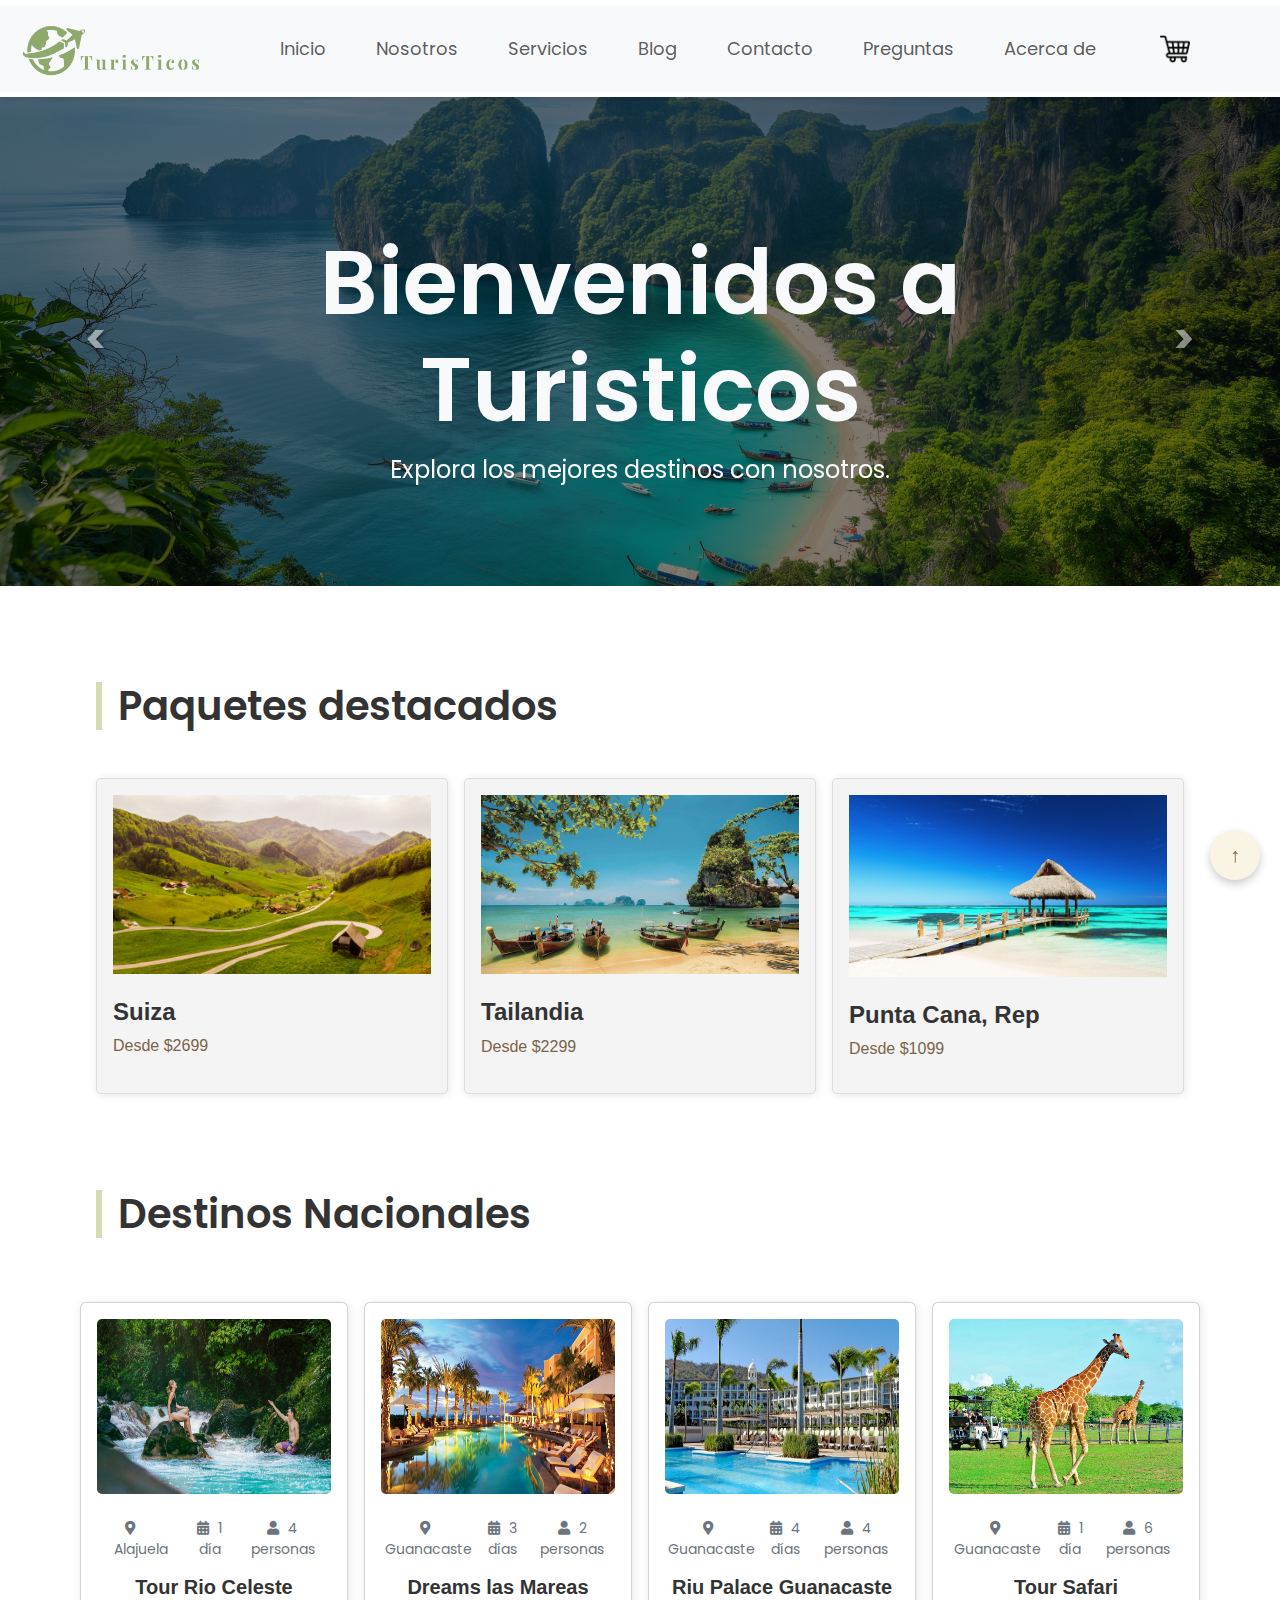
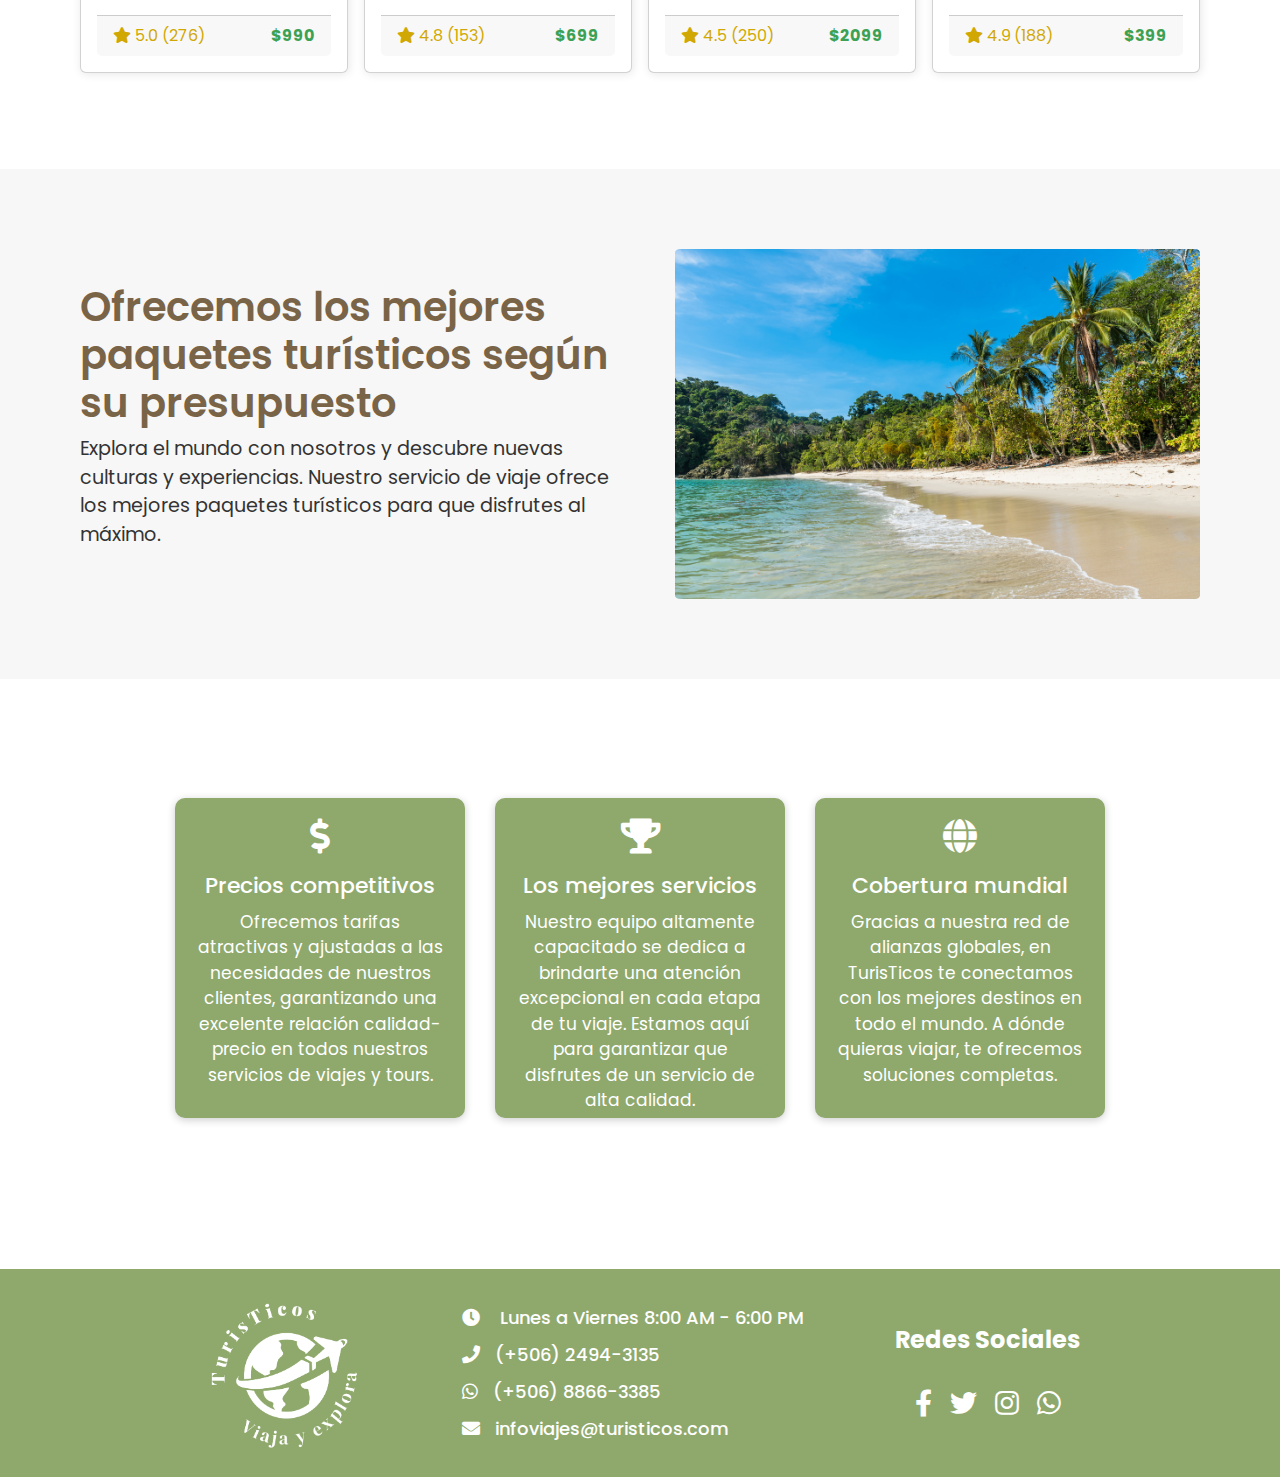
==== index.html @ 153b43dd "cambios" ====
<!DOCTYPE html>
<html lang="en">
<head>
    <meta charset="UTF-8">
    <meta name="viewport" content="width=device-width, initial-scale=1.0">
    <title>TurisTicos</title>
    <link rel="stylesheet" href="css/main.css">

    <link rel="stylesheet" href="https://cdnjs.cloudflare.com/ajax/libs/font-awesome/5.15.4/css/all.min.css">
    <script src="https://code.jquery.com/jquery-3.5.1.min.js"></script>
    <script src="indicadorCarrito.js"></script>

    <!--Bootstrap-->
    <link href="https://cdn.jsdelivr.net/npm/bootstrap@5.3.3/dist/css/bootstrap.min.css" rel="stylesheet" integrity="sha384-QWTKZyjpPEjISv5WaRU9OFeRpok6YctnYmDr5pNlyT2bRjXh0JMhjY6hW+ALEwIH" crossorigin="anonymous">
    <script src="https://cdn.jsdelivr.net/npm/bootstrap@5.3.3/dist/js/bootstrap.bundle.min.js" integrity="sha384-YvpcrYf0tY3lHB60NNkmXc5s9fDVZLESaAA55NDzOxhy9GkcIdslK1eN7N6jIeHz" crossorigin="anonymous"></script>

    <!-- Fonts -->
  <link href="https://fonts.googleapis.com" rel="preconnect">
  <link href="https://fonts.gstatic.com" rel="preconnect" crossorigin>
  <link href="https://fonts.googleapis.com/css2?family=Poppins:wght@300;400;600&display=swap" rel="stylesheet">

</head>

<body>

    <!-- Punto de ancla al inicio -->
    <a id="top"></a>
    <header>
        <nav class="navbar navbar-expand-lg bg-body-tertiary">
            <div class="container-fluid">
                <a class="navbar-brand" href="#">
                    <img src="img/logonav.png" alt="Logo" width="200" height="60" class="d-inline-block align-text-top">
                  </a>
              <button class="navbar-toggler" type="button" data-bs-toggle="collapse" data-bs-target="#navbarNav" aria-controls="navbarNav" aria-expanded="false" aria-label="Toggle navigation">
                <span class="navbar-toggler-icon"></span>
              </button>
              <div class="collapse navbar-collapse" id="navbarNav">
                <ul class="navbar-nav">
                  <li class="nav-item">
                    <a class="nav-link" aria-current="page" href="index.html">Inicio</a>
                  </li>
                  <li class="nav-item">
                    <a class="nav-link" href="nosotros.html">Nosotros</a>
                  </li>
                  <li class="nav-item">
                    <a class="nav-link" href="servicios.html">Servicios</a>
                  </li>
                  <li class="nav-item">
                    <a class="nav-link" href="blog.html">Blog</a>
                  </li>
                  <li class="nav-item">
                    <a class="nav-link" href="contacto.html">Contacto</a>
                  </li>
                  <li class="nav-item">
                    <a class="nav-link" href="preguntas.html">Preguntas</a>
                  </li>
                  <li class="nav-item">
                    <a class="nav-link" href="acercaDe.html">Acerca de</a>
                  </li>
                </ul>  
              </div>
            </div>
            <div class="cart-icon">
                <a href="carrito.html" id="view-cart">
                    <img src="img/carrito-de-compras.png" alt="Carrito" width="30" height="30">
                    <span class="cart-badge" id="cart-badge" style="display: none;">0</span>
                </a>
                <a class="nav-link" id="cart-indicator" href="carrito.html" style="display: none;"></a>
            </div>
          </nav>
    </header>
    <main>
        <div id="carouselExample" class="carousel slide" data-bs-ride="carousel" data-bs-interval="3000">
            <div class="carousel-inner">
              <!-- Slide 1 -->
              <div class="carousel-item active">
                <img src="img/ThailandCarousel.jpg" class="d-block w-100" alt="Banner 1">
                <div class="carousel-caption d-flex flex-column align-items-center justify-content-center">
                  <h1 class="text-light">Bienvenidos a Turisticos</h1>
                  <p class="text-light fs-4">Explora los mejores destinos con nosotros.</p>
                </div>
              </div>
              <!-- Slide 2 -->
              <div class="carousel-item">
                <img src="img/HotelVintage.jpg" class="d-block w-100" alt="Banner 2">
                <div class="carousel-caption d-flex flex-column align-items-center justify-content-center">
                  <h1 class="text-light">Hoteles todo incluido</h1>
                  <p class="text-light fs-4">Conoce Costa Rica</p>
                </div>
              </div>
              <!-- Slide 3 -->
              <div class="carousel-item">
                <img src="img/Crucero.jfif" class="d-block w-100" alt="Banner 3">
                <div class="carousel-caption d-flex flex-column align-items-center justify-content-center">
                  <h1 class="text-light">Crucero Serenade of the Seas</h1>
                  <p class="text-light fs-4">Temporada 2025-2026</p>
                </div>
              </div>
            </div>
            <!-- Controles del Carousel -->
            <button class="carousel-control-prev" type="button" data-bs-target="#carouselExample" data-bs-slide="prev">
              <span class="custom-arrow">&lt;</span>
              <span class="visually-hidden">Anterior</span>
            </button>
            <button class="carousel-control-next" type="button" data-bs-target="#carouselExample" data-bs-slide="next">
              <span class="custom-arrow">&gt;</span>
              <span class="visually-hidden">Siguiente</span>
            </button>
          </div>

        <section class="tarjetas">
            <h2 class="subtitulo">Paquetes destacados</h2>
            <div class="tarjetas-container">
                <!-- Repetir -->
                <div class="tarjeta">
                    <img src="./img/SuizaCarrousel.jpg" alt="Libro 2">
                    <h3>Suiza</h3>
                        <p>Desde $2699</p>
                </div>
                <div class="tarjeta">
                    <img src="./img/Tailandia.jpg" alt="Libro 3">
                    <h3>Tailandia</h3>
                    <p>Desde $2299</p>
                </div>
                <div class="tarjeta">
                    <img src="img/PuntaCana.jpeg" alt="Libro 4">
                    <h3>Punta Cana, Rep</h3>
                    <p>Desde $1099</p>
                </div>
                
            </div>
        </section>

        <div class="tarjetas">
            <h2 class="subtitulo">Destinos Nacionales</h2>
        </div>

        <div class="cards">
            <div class="cards-container">
                <div class="card">
                    <img src="img/RioCeleste.jpg" alt="Destination 1">
                    <div class="info">
                        <div class="info-item">
                            <i class="fas fa-map-marker-alt"></i> ‎ ‎ ‎ ‎ Alajuela
                        </div>
                        <div class="info-item">
                            <i class="fas fa-calendar-alt"></i> 1 día
                        </div>
                        <div class="info-item">
                            <i class="fas fa-user"></i> 4 personas
                        </div>
                    </div>
                    <h3>Tour Rio Celeste</h3>
                    <div class="card-footer">
                        <div class="rating">
                            <i class="fas fa-star"></i> 5.0 (276)
                        </div>
                        <div class="price">$990</div>
                    </div>
                </div>
        
                <div class="card">
                    <img src="img/HotelDreams.jpg" alt="Destination 2">
                    <div class="info">
                        <div class="info-item">
                            <i class="fas fa-map-marker-alt"></i> Guanacaste
                        </div>
                        <div class="info-item">
                            <i class="fas fa-calendar-alt"></i> 3 días
                        </div>
                        <div class="info-item">
                            <i class="fas fa-user"></i> 2 personas
                        </div>
                    </div>
                    <h3>Dreams las Mareas</h3>
                    <div class="card-footer">
                        <div class="rating">
                            <i class="fas fa-star"></i> 4.8 (153)
                        </div>
                        <div class="price">$699</div>
                    </div>
                </div>
        
                <div class="card">
                    <img src="img/HotelRiu.jpg" alt="Destination 3">
                    <div class="info">
                        <div class="info-item">
                            <i class="fas fa-map-marker-alt"></i> Guanacaste
                        </div>
                        <div class="info-item">
                            <i class="fas fa-calendar-alt"></i> 4 días
                        </div>
                        <div class="info-item">
                            <i class="fas fa-user"></i> 4 personas
                        </div>
                    </div>
                    <h3>Riu Palace Guanacaste</h3>
                    <div class="card-footer">
                        <div class="rating">
                            <i class="fas fa-star"></i> 4.5 (250)
                        </div>
                        <div class="price">$2099</div>
                    </div>
                </div>
                <div class="card">
                    <img src="img/Ponderosa.png" alt="Destination 4">
                    <div class="info">
                        <div class="info-item">
                            <i class="fas fa-map-marker-alt"></i> Guanacaste
                        </div>
                        <div class="info-item">
                            <i class="fas fa-calendar-alt"></i> 1 día
                        </div>
                        <div class="info-item">
                            <i class="fas fa-user"></i> 6 personas 
                        </div>
                    </div>
                    <h3>Tour Safari</h3>
                    <div class="card-footer">
                        <div class="rating">
                            <i class="fas fa-star"></i> 4.9 (188)
                        </div>
                        <div class="price">$399</div>
                    </div>
                </div>
            </div>
        </div>
         <!-- Botón flotante para ir al inicio -->
    <a href="#top" id="backToTop" title="Ir al inicio">
        <i class="arrow-up">↑</i> <!-- Icono de flecha hacia arriba -->
    </a>
    <section class="informacion">
        <div class="texto">
            <h1>Ofrecemos los mejores paquetes turísticos según su presupuesto</h1>
            <p>Explora el mundo con nosotros y descubre nuevas culturas y experiencias. Nuestro servicio de viaje ofrece los mejores paquetes turísticos para que disfrutes al máximo.</p>
        </div>
        <div class="imagen">
            <img src="img/playa-de-manuel-antonio-en-costa-rica.jpg" alt="Imagen de viaje">
        </div>
    </section>
<!-- Sección de Servicios -->
<section class="services">
    <div class="service-card">
        <i class="fas fa-dollar-sign"></i>
        <h3>Precios competitivos</h3>
        <p>Ofrecemos tarifas atractivas y ajustadas a las necesidades de nuestros clientes, 
            garantizando una excelente relación calidad-precio en todos nuestros servicios de viajes y tours.</p>
    </div>
    <div class="service-card">
        <i class="fas fa-trophy"></i>
        <h3>Los mejores servicios</h3>
        <p>Nuestro equipo altamente capacitado se dedica a brindarte una atención excepcional en cada etapa 
            de tu viaje. Estamos aquí para garantizar que disfrutes de un servicio de alta calidad.</p>
    </div>
    <div class="service-card">
        <i class="fas fa-globe"></i>
        <h3>Cobertura mundial</h3>
        <p>Gracias a nuestra red de alianzas globales, en TurisTicos te conectamos con los mejores destinos en todo el mundo. 
            A dónde quieras viajar, te ofrecemos soluciones completas.
        </p>
    </div>
</section>
    </main>

   <!-- Footer -->
   <footer>
    <img src="img/logoFooter.png" alt="Logo" class="footer-logo">
    
    <div class="contact-info">
        <p><i class="fas fa-clock"></i> Lunes a Viernes 8:00 AM - 6:00 PM</p>
        <p><i class="fas fa-phone"></i>(+506) 2494-3135</p>
        <p><i class="fab fa-whatsapp"></i>(+506) 8866-3385</p>
        <p><i class="fas fa-envelope"></i>infoviajes@turisticos.com</p>
    </div>
    
    <div class="social-icons">
        <p>Redes Sociales</p> 
        <br>
        <div>
            <a href="https://www.facebook.com" target="_blank"><i class="fab fa-facebook-f"></i></a>
            <a href="https://www.twitter.com" target="_blank"><i class="fab fa-twitter"></i></a>
            <a href="https://www.instagram.com" target="_blank"><i class="fab fa-instagram"></i></a>
            <a href="https://www.WhatsApp.com" target="_blank"><i class="fab fa-whatsapp"></i></a>
        </div>
    </div>
</footer>
</body>
</html>
---- css/main.css ----
* {
  margin: 0;
  padding: 0;
  box-sizing: border-box;
  font-family: "Poppins";
}
:root {
    --blanco: #ffffff;
    --verdeOscuro: #8fa96d; 
    --verdeClaro: #D4DDB1;
    --cafe: #7A6448; 
    --beige: #F9F4E3;
    --cafeClaro: #CDB28A;
    --negro: #000000;
    --gris:#333;
}

body, html {
  margin-top: 90px;
  padding: 0;
  font-family: "Poppins";
  padding-top: 1px;

}

header {
  background-color: var(--blanco);
  position: fixed;
  top: 0;
  left: 0;
  width: 100%;
  z-index: 1000; 
  box-shadow: 0 2px 5px rgba(0, 0, 0, 0.1); 
  padding: 5px 0;
  height: auto;
}

.container {
  display: flex;
  align-items: center;
  justify-content: space-between;
  max-width: 1200px;
  margin: 0 auto;
  padding: 0 20px;
}

nav ul {
  list-style-type: none;
  display: flex;
  gap: 40px;
  justify-content: center;
  flex-grow: 1;
  margin: 0;
  padding: 0;
}

nav ul li {
  position: relative; 
}

nav ul li a {
  text-decoration: none;
  color: #333 ;
  font-size: 18px !important;
  padding: 5px 5px !important;
}

nav ul li a:hover {
  color: var(--verdeOscuro);
}

nav ul li a::after {
  content: '';
  position: absolute;
  width: 100%;
  height: 2px; 
  background-color: var(--cafeClaro); 
  left: 0;
  bottom: -7px; 
  transform: scaleX(0);
  transition: transform 0.5s ease; 
}

nav ul li a:hover::after {
  transform: scaleX(1); 
}

nav {
  flex-grow: 2;
}

@media (max-width: 993px) {
  .container {
    flex-direction: column;
  }
  nav ul {
    flex-direction: column; 
    align-items: center; 
    gap: 15px; 
  }
  .cart-icon {
    position: absolute; /* Posición absoluta para mover el carrito */ 
    top: 27px; /* Alineado con la parte superior del navbar */
    right: 11px; /* Ajusta la distancia a la izquierda del botón de menú */
  }

  .navbar-toggler {
    position: relative; /* Mantén el botón de menú en su lugar */
    z-index: 1; /* Asegura que el botón esté encima del carrito */
  }

  .container-fluid {
    position: relative; /* Asegura que el carrito se posicione correctamente dentro del contenedor */
  }
}

.navbar-nav {
  display: flexbox;
  align-items: center;
  flex-grow: 1;
}

.cart-icon {
  margin-left: auto; 
  margin-right: 90px; 
  display: flex;
  align-items: center; 
}

.cart-icon img {
  display: inline-block;
  vertical-align: middle;
}



/* Carrusel */


/* Ajustar el tamaño de las imágenes en el carousel */
.carousel-item img {
  width: 100%;  /* Para que se ajuste al 100% del ancho del contenedor */
  height: 494px; /* Cambia esta medida para ajustar la altura */
  object-fit: cover; /* Asegura que las imágenes se ajusten bien al espacio sin deformarse */
  filter: brightness(50%); /* Oscurece la imagen */
}

.carousel-caption {
    top: 15%; /* Mueve el título y subtítulo hacia arriba */
}

.carousel-caption h1 {
  font-size: 7vw; /* El tamaño del texto cambia según el ancho de la ventana */
  font-family: "Poppins";
  font-weight: 600;
}

.carousel-caption p {
  font-size: 2vw; /* Ajusta el tamaño del subtítulo */
  font-family: "Poppins";
}

.custom-arrow {
  font-size: 2.5rem;
  color: white;
  font-weight: bold;
  text-shadow: 2px 2px 5px rgba(0, 0, 0, 0.7); /* Sombra para mejor visibilidad */
}

.carousel-control-prev, .carousel-control-next {
  width: 5%; /* Reduce el ancho del área de clic para ajustarse a las flechas */
}

.carousel-control-prev:hover .custom-arrow,
.carousel-control-next:hover .custom-arrow {
  color: #00ff88; /* Cambia el color al pasar el mouse */
}

/*Tarjetas */

.tarjetas {
  margin-bottom: 2em;
  margin-left: 6rem;
  margin-right: 6rem;
  margin-top: 6rem;
}

.tarjetas h2 {
  font-family: "Poppins";
  font-size: 2.5rem;
  font-weight: 600;
  color: var(--gris);
}

.subtitulo {
  position: relative;
  padding-left: 22px;
  font-size: 2rem;
}

.subtitulo::before {
  content: ''; 
  position: absolute;
  left: 0;
  top: 0;
  height: 100%;
  width: 6px;
  background-color: var(--verdeClaro); 
}

.tarjetas-container {
  margin-top: 3rem;
  display: flex;
  flex-wrap: wrap;
  justify-content: center;
  gap: 1rem;
} 

.tarjeta {
  flex: 1 1 calc(20% - 1rem); /* Esto permite que las tarjetas sean más flexibles */
  background-color: #f4f4f4;
  border: 1px solid #ddd;
  padding: 1rem;
  border-radius: 5px;
  text-align: center;
  box-shadow: 1px 1px 10px rgba(0, 0, 0, 0.1);
  text-align: start;
  transition: transform 0.3s;
}

.tarjeta:hover {
  transform: translateY(-10px);
}

.tarjeta img {
  max-width: 100%;
  height: auto;
  margin-bottom: 1.5rem;
}

.tarjeta h3 {
  font-family: Arial, Helvetica, sans-serif;
  font-size: 1.5rem;
  font-weight: 600;
  color: var(--gris);
}

.tarjeta h3:hover {
  color: var(--verdeOscuro);
}

.tarjeta p {
  font-family: Arial, Helvetica, sans-serif;
  font-size: 1rem;
  font-weight: 200;
  color: var(--cafe);
}

/* Estilos Responsivos */
@media (max-width: 1200px) {
  .tarjetas {
    margin-left: 4rem;
    margin-right: 4rem;
  }

  .tarjetas-container {
    gap: 1.5rem;
  }

  .tarjeta {
    flex: 1 1 calc(25% - 1.5rem); /* 4 tarjetas por fila */
  }
}

@media (max-width: 992px) {
  .tarjetas {
    margin-left: 2rem;
    margin-right: 2rem;
  }

  .tarjetas-container {
    gap: 1rem;
  }

  .tarjeta {
    flex: 1 1 calc(33.33% - 1rem); /* 3 tarjetas por fila */
  }

  .tarjetas h2 {
    font-size: 2rem;
  }

  .subtitulo {
    font-size: 1.5rem;
  }
}

@media (max-width: 768px) {
  .tarjetas {
    margin-left: 1rem;
    margin-right: 1rem;
  }

  .tarjetas-container {
    gap: 0.5rem;
  }

  .tarjeta {
    flex: 1 1 calc(50% - 0.5rem); /* 2 tarjetas por fila */
  }

  .tarjetas h2 {
    font-size: 1.8rem;
  }

  .subtitulo {
    font-size: 1.3rem;
  }

  .tarjeta h3 {
    font-size: 1.3rem;
  }

  .tarjeta p {
    font-size: 0.9rem;
  }
}

@media (max-width: 576px) {
  .tarjetas {
    margin-left: 1rem;
    margin-right: 1rem;
  }

  .tarjetas-container {
    gap: 0.5rem;
  }

  .tarjeta {
    flex: 1 1 100%; /* 1 tarjeta por fila */
  }

  .tarjetas h2 {
    font-size: 1.5rem;
  }

  .subtitulo {
    font-size: 1.2rem;
  }

  .tarjeta h3 {
    font-size: 1.1rem;
  }

  .tarjeta p {
    font-size: 0.9rem;
  }
}

/*Cards para destinos nacionales*/
.cards {
  margin-bottom: 2em;
  margin-left: 3rem;
  margin-right: 3rem;
  margin-top: 4rem;
}

.cards h2 {
  font-family: "Poppins";
  font-size: 2.5rem;
  font-weight: 600;
  color: var(--gris);
  text-align: center;
}

.cards-container {
  margin-top: 3rem;
  display: flex;
  flex-wrap: wrap;
  justify-content: center;
  gap: 1rem;
}

.card {
  background-color: var(--blanco);
  border: 1px solid #ddd;
  padding: 1rem;
  border-radius: 10px;
  text-align: center;
  box-shadow: 1px 1px 10px rgba(0, 0, 0, 0.1);
  margin-bottom: 1rem;
  transition: transform 0.3s;
  width: calc(50% - 1rem); /* 50% width to ensure two cards per row */
  max-width: 500px; /* Prevent cards from becoming too wide */
  min-width: 280px; /* Prevent cards from becoming too narrow */
  box-sizing: border-box; /* To include padding and borders in the width */
  display: flex;
  flex-direction: column;
  justify-content: space-between; /* To evenly distribute content */
  height: 100%; /* Allow cards to stretch vertically */
  flex-grow: 1; /* Allow cards to grow with container */
}

/* Responsivo: Cuatro tarjetas por fila en pantallas grandes */
@media (min-width: 1200px) {
  .cards-container {
    gap: 1rem;
  }

  .card {
    width: calc(25% - 1rem); /* 4 tarjetas por fila */
  }

  .cards {
    margin-left: 5rem;
    margin-right: 5rem;
  }
}

/* Responsivo: Dos tarjetas por fila en pantallas medianas */
@media (max-width: 1199px) and (min-width: 768px) {
  .cards-container {
    gap: 1rem;
  }

  .card {
    width: calc(50% - 1rem); /* 2 tarjetas por fila */
  }

  .cards {
    margin-left: 4rem;
    margin-right: 4rem;
  }
}

/* Responsivo: Una tarjeta por fila en pantallas pequeñas */
@media (max-width: 768px) {
  .cards-container {
    gap: 1rem;
  }

  .card {
    width: calc(100% - 1rem); /* 1 tarjeta por fila */
  }

  .cards {
    margin-left: 2rem;
    margin-right: 2rem;
  }
}

/* Estilos para el hover */
.card:hover {
  transform: translateY(-10px);
}

.card img {
  max-width: 100%;
  height: 175px;
  margin-bottom: 1.5rem;
  border-radius: 5px;
}

.info {
  display: flex;
  justify-content: space-between;
  font-size: 14px;
  color: #6c757d;
  margin-bottom: 15px;
}

.info-item i {
  margin-right: 5px;
}

.card h3 {
  font-family: 'Arial', sans-serif;
  font-size: 1.25rem;
  font-weight: 600;
  color: var(--gris);
  margin-bottom: 1rem;
}

.card h3:hover {
  color: var(--verdeOscuro);
}

.card-footer {
  display: flex;
  justify-content: space-between;
  align-items: center;
  font-size: 16px;
}

.rating {
  color: #d1a803;
}

.price {
  color: #3da154;
  font-weight: bold;
}


/* Estilos del botón de ir al inicio */
#backToTop {
  position: fixed;
  bottom: 20px;
  right: 20px;
  background-color: var(--beige);
  color: var(--cafe);
  width: 50px; 
  height: 50px; 
  border-radius: 50%; 
  text-align: center;
  font-size: 20px; 
  z-index: 100; 
  box-shadow: 0px 4px 8px rgba(0, 0, 0, 0.2);
  transition: background-color 0.3s ease, box-shadow 0.3s ease, transform 0.3s ease;
  border: none; 
  outline: none;
}

#backToTop i {
  display: inline-block;
  line-height: 50px; 
  font-size: 20px; 
}

#backToTop:hover {
  background-color: var(--verdeClaro); 
  box-shadow: 0px 6px 12px rgba(0, 0, 0, 0.3);
  transform: translateY(-3px); 
}

#top {
  position: absolute;
  top: 0;
}

/*Sección de Información*/
.informacion {
  display: flex;
  justify-content: space-between;
  align-items: center;
  padding: 5rem;
  background-color: #f7f7f7;
  margin-top: 5rem;
  flex-wrap: wrap; /* Permite que los elementos se acomoden en varias líneas si es necesario */
}

.texto {
  max-width: 50%;
}

.texto h1 {
  font-size: 2.5rem;
  font-weight: 600;
  color: var(--cafe);
}

.texto p {
  font-size: 1.2rem;
  color: #333;
}

.imagen img {
  max-width: 100%;
  height: 350px;
  border-radius: 1%;
}

/* Responsivo: cuando la pantalla es pequeña */
@media (max-width: 1224px) {
  .informacion {
    padding: 3rem; /* Reducir el padding en pantallas medianas */
    justify-content: center; /* Centrar los elementos horizontalmente */
    text-align: center; /* Centrar el texto */
    flex-direction: column; /* Cambiar la dirección de los elementos a columna */
  }

  .texto {
    max-width: 60%; /* Aumentar el espacio para el texto */
  }

  .texto h1 {
    font-size: 2rem; /* Reducir el tamaño de la fuente en pantallas medianas */
  }

  .texto p {
    font-size: 1.1rem; /* Reducir ligeramente el tamaño del texto */
  }

  .imagen img {
    height: 300px; /* Ajustar el tamaño de la imagen */
  }
}

@media (max-width: 768px) {
  .informacion {
    padding: 2rem; /* Reducir el padding aún más en pantallas pequeñas */
    justify-content: center; /* Centrar los elementos horizontalmente */
    text-align: center; /* Centrar el texto */
    flex-direction: column; /* Cambiar la dirección de los elementos a columna */
  }

  .texto {
    max-width: 100%; /* Hacer que el texto ocupe todo el ancho */
    margin-bottom: 2rem; /* Añadir un margen en la parte inferior */
  }

  .texto h1 {
    font-size: 1.8rem; /* Ajustar el tamaño de la fuente */
  }

  .texto p {
    font-size: 1rem; /* Reducir el tamaño del párrafo */
  }

  .imagen img {
    height: 250px; /* Reducir el tamaño de la imagen */
    margin-top: 2rem; /* Asegurar espacio entre el texto y la imagen */
  }
}


/* Sección de Servicios, tarjetas verdes*/

.services {
  display: flex;
  justify-content: center; 
  align-items: center;
  flex-wrap: wrap;
  padding: 40px 20px;
  margin-top: 4rem;
}
.service-card {
  background-color: var(--verdeOscuro); 
  color: var(--blanco);
  border-radius: 10px; 
  margin: 15px;
  padding: 20px;
  text-align: center; 
  width: 290px;
  box-shadow: 0 2px 8px rgba(0, 0, 0, 0.2);
  transition: transform 0.3s; 
  height: 320px;
}
.service-card:hover {
  transform: translateY(-5px); 
}
.service-card i {
  font-size: 35px; 
  margin-bottom: 10px; 
}
.service-card h3 {
  margin: 10px 0; 
  font-size: 22px; 
}
.service-card p {
  font-size: 17px;
  margin: 0; 
}


 /* Estilos del footer */
footer {
  background-color: var(--verdeOscuro);
  color: white;
  padding: 20px;
  display: flex;
  align-items: center;
  justify-content: space-between;
  flex-wrap: wrap;
  padding-left: 200px;
  padding-right: 200px;
  margin-top: 6rem;
}

.footer-logo {
  width: 170px;
  margin-right: 10px;
}

.contact-info {
  display: flex;
  flex-direction: column;
  margin-right: 10px;
}

.contact-info p {
  margin: 5px 0;
  font-size: 18px;
  font-weight: 500;
  font-family: "Poppins", Arial, sans-serif;
}

.contact-info i {
  margin-right: 15px;
  /* Espaciado a la derecha de los iconos */
}

.social-icons {
  display: flex;
  flex-direction: column;
  align-items: center;
  gap: 1px;
}

.social-icons p {
  margin: 0;
  font-size: 24px;
  font-weight: 700;
}

.social-icons a {
  color: white;
  font-size: 27px;
  text-decoration: none;
  margin: 0 7px;
}

.social-icons a:hover {
  color: #48924b;
  /* Cambia el color al pasar el mouse */
}

/* Media query para pantallas pequeñas */
@media (max-width: 768px) {
  footer {
    flex-direction: column;
    align-items: center;
    padding-left: 20px;
    padding-right: 20px;
  }

  .footer-logo {
    margin-bottom: 20px;
  }

  .contact-info {
    align-items: center;
    margin-right: 0;
    text-align: center;
  }

  .contact-info p {
    font-size: 16px;
  }

  .social-icons {
    margin-top: 20px;
  }
}

.cart-icon {
  position: relative;
  display: inline-block;
}

.cart-badge {
  position: absolute;
  top: -5px;
  right: -10px;
  background-color: #e75050;
  color: white;
  border-radius: 100%;
  padding: 5px 8px;
  font-size: 12px;
  font-weight: bold;
  line-height: 1;
  box-shadow: 0 0 5px rgba(0, 0, 0, 0.3);
  display: none; /* Inicialmente oculto */
  align-items: center;
  justify-content: center;
}
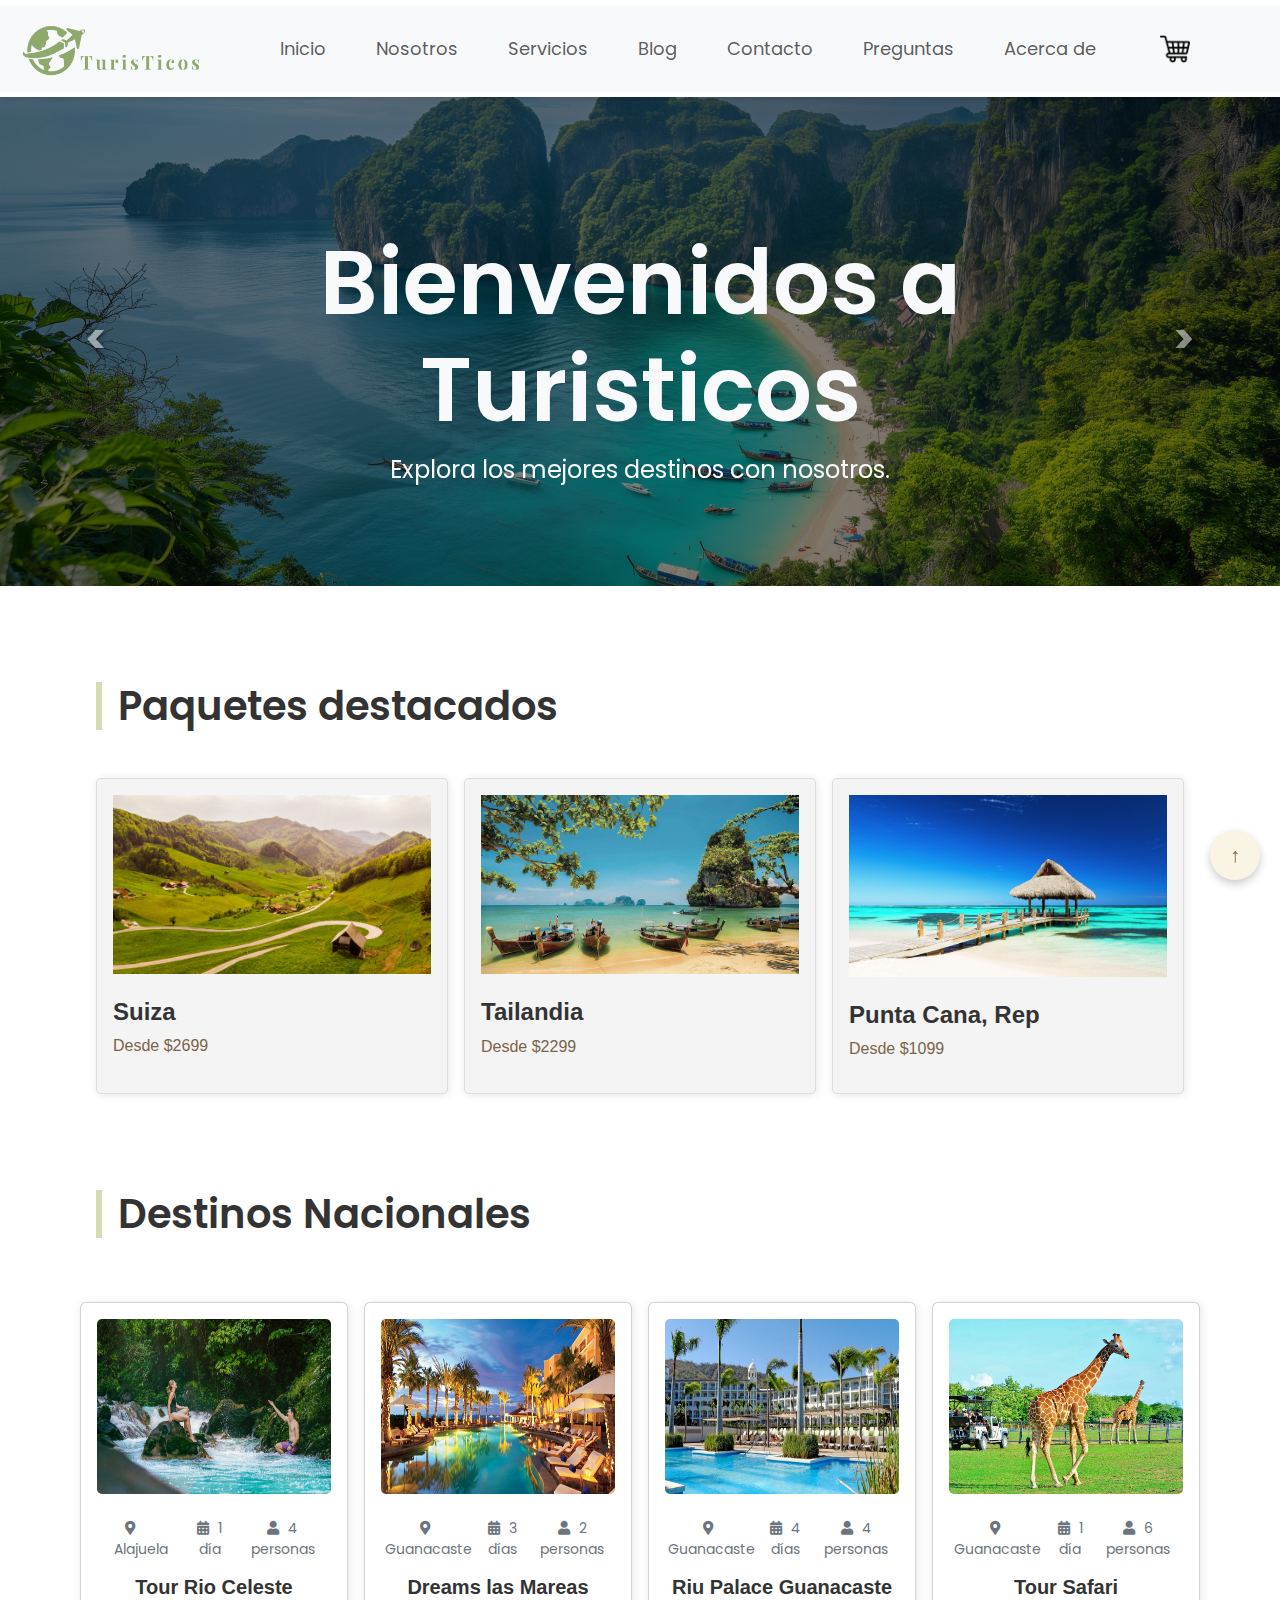
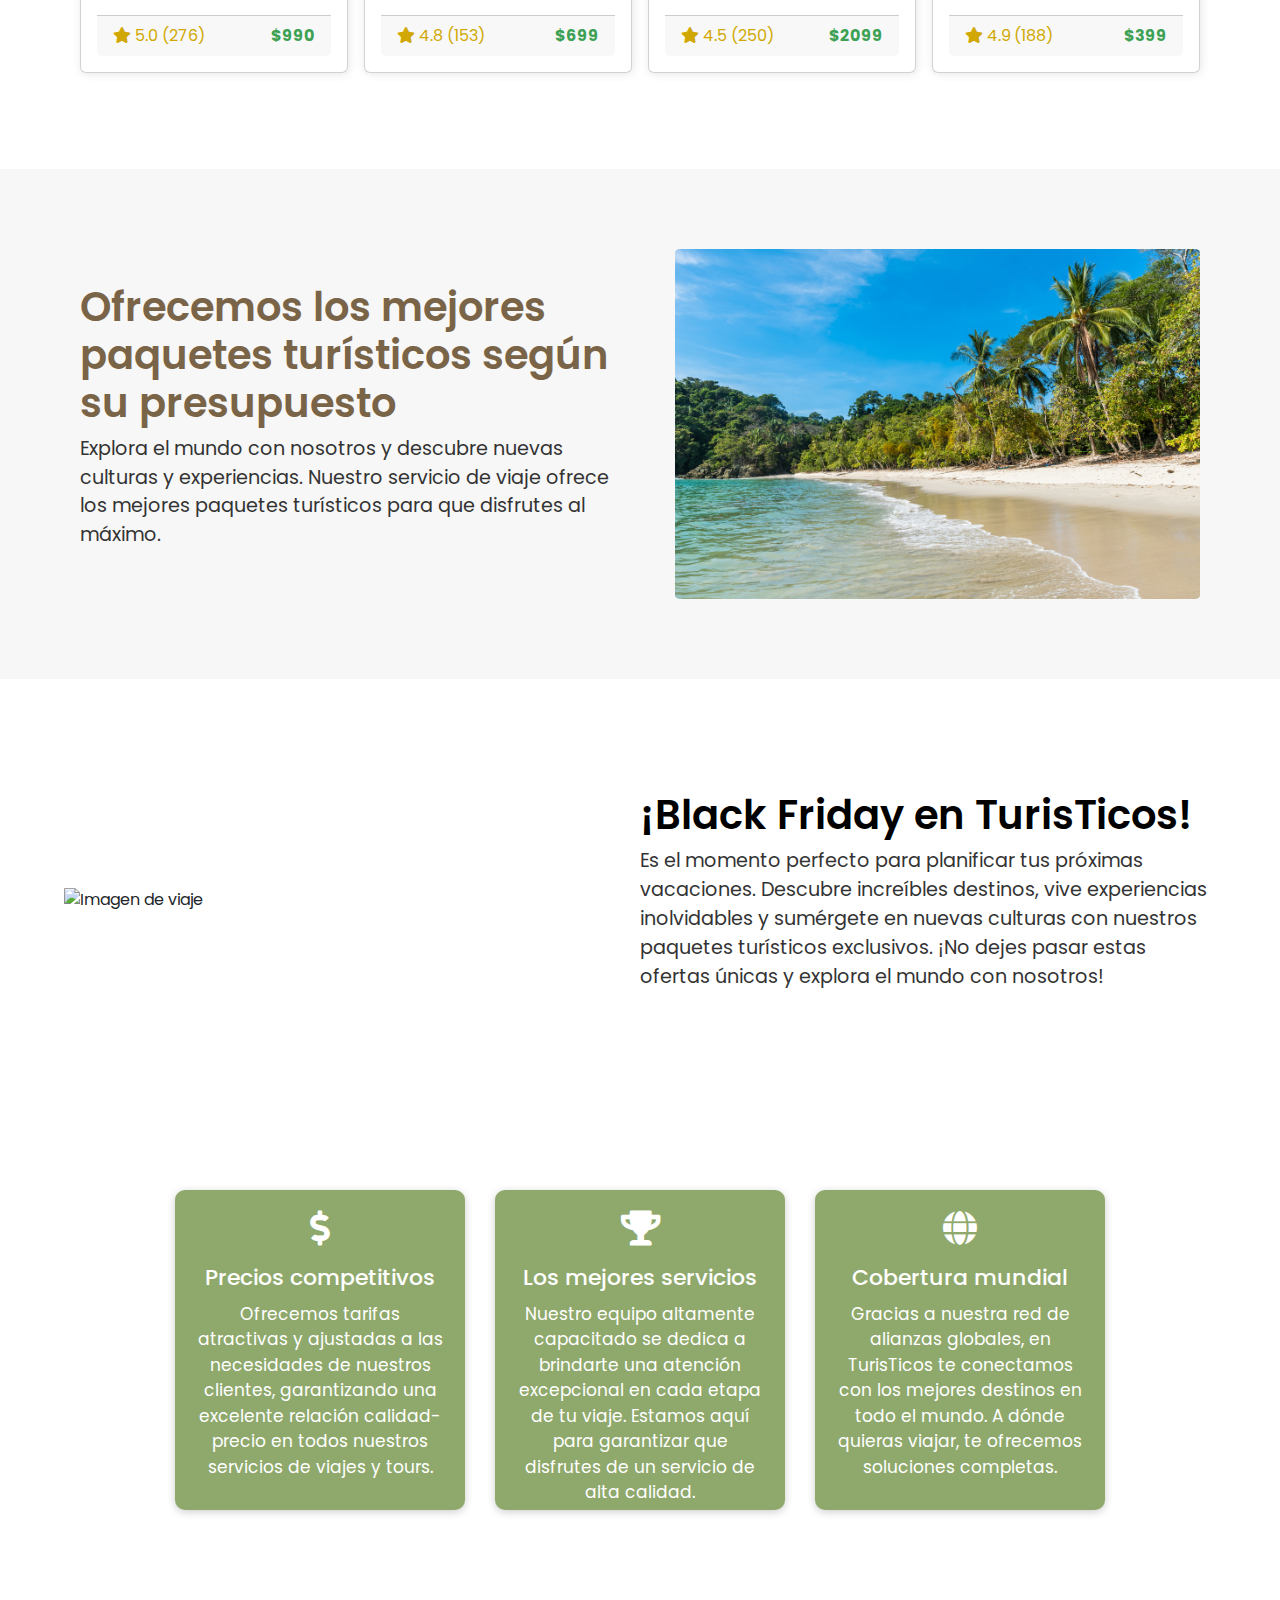
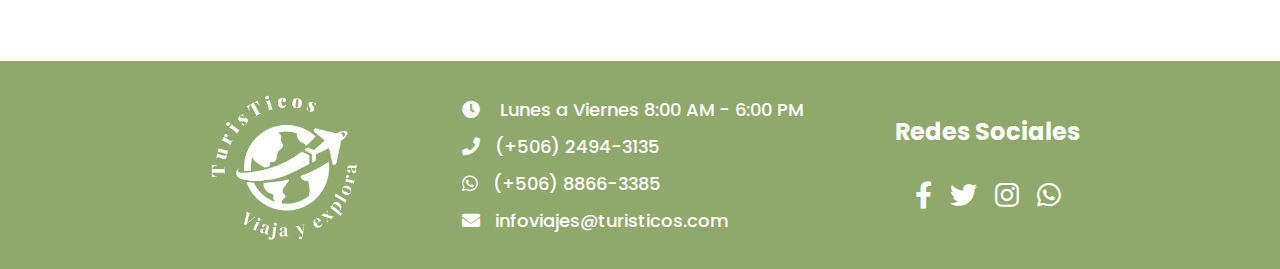
==== commit 210ff654: "cambios" ====
--- a/index.html
+++ b/index.html
@@ -61,11 +61,15 @@
               </div>
             </div>
             <div class="cart-icon">
-                <a href="carrito.html" id="view-cart">
+                <a href="carrito.html" id="view-cart" class="position-relative">
+                    <!-- Icono del carrito -->
                     <img src="img/carrito-de-compras.png" alt="Carrito" width="30" height="30">
-                    <span class="cart-badge" id="cart-badge" style="display: none;">0</span>
+                    
+                    <!-- Badge de la cantidad de productos en el carrito -->
+                    <span class="position-absolute top-0 start-100 translate-middle badge rounded-pill bg-danger" id="cart-indicator" style="display: none;">
+                        0
+                    </span>
                 </a>
-                <a class="nav-link" id="cart-indicator" href="carrito.html" style="display: none;"></a>
             </div>
           </nav>
     </header>
@@ -238,6 +242,16 @@
             <img src="img/playa-de-manuel-antonio-en-costa-rica.jpg" alt="Imagen de viaje">
         </div>
     </section>
+    <section class="informacion2">
+        <div class="imagen">
+            <img src="img/bannerDescuento.png" alt="Imagen de viaje">
+        </div>
+        <div class="texto2">
+            <h1>¡Black Friday en TurisTicos!</h1>
+            <p>Es el momento perfecto para planificar tus próximas vacaciones. Descubre increíbles destinos, vive experiencias inolvidables y sumérgete en nuevas culturas con nuestros paquetes turísticos exclusivos. ¡No dejes pasar estas ofertas únicas y explora el mundo con nosotros!</p>
+        </div>
+        
+    </section>
 <!-- Sección de Servicios -->
 <section class="services">
     <div class="service-card">
--- a/css/main.css
+++ b/css/main.css
@@ -568,6 +568,11 @@
   max-width: 100%;
   height: 350px;
   border-radius: 1%;
+  transition: transform 0.3s;
+}
+
+.imagen img:hover {
+  transform: translateY(-10px);
 }
 
 /* Responsivo: cuando la pantalla es pequeña */
@@ -593,6 +598,7 @@
 
   .imagen img {
     height: 300px; /* Ajustar el tamaño de la imagen */
+    margin-bottom: 4rem;
   }
 }
 
@@ -618,6 +624,93 @@
   }
 
   .imagen img {
+    height: 250px; /* Reducir el tamaño de la imagen */
+    margin-top: 2rem; /* Asegurar espacio entre el texto y la imagen */
+    margin-bottom: 4rem;
+  }
+}
+/*Sección de Información 2*/
+.informacion2 {
+  display: flex;
+  justify-content: space-between;
+  align-items: center;
+  padding: 4rem;
+  background-color: #ffffff;
+  margin-top: 3rem;
+  flex-wrap: wrap; /* Permite que los elementos se acomoden en varias líneas si es necesario */
+}
+
+.texto2 {
+  max-width: 50%;
+}
+
+.texto2 h1 {
+  font-size: 2.5rem;
+  font-weight: 600;
+  color: #000000;
+}
+
+.texto2 p {
+  font-size: 1.2rem;
+  color: #333;
+}
+
+.imagen2 img {
+  max-width: 100%;
+  height: 350px;
+  border-radius: 1%;
+}
+
+/* Responsivo: cuando la pantalla es pequeña */
+@media (max-width: 1224px) {
+  .informacion2 {
+    padding: 3rem; /* Reducir el padding en pantallas medianas */
+    justify-content: center; /* Centrar los elementos horizontalmente */
+    text-align: center; /* Centrar el texto */
+    flex-direction: column; /* Cambiar la dirección de los elementos a columna */
+  }
+
+  .texto2 {
+    max-width: 60%;
+    margin-top: 1rem;
+  }
+
+  .texto2 h1 {
+    font-size: 2rem; /* Reducir el tamaño de la fuente en pantallas medianas */
+  }
+
+  .texto2 p {
+    font-size: 1.1rem; /* Reducir ligeramente el tamaño del texto */
+  }
+
+  .imagen2 img {
+    height: 300px; /* Ajustar el tamaño de la imagen */
+  }
+}
+
+@media (max-width: 768px) {
+  .informacion2 {
+    padding: 2rem; /* Reducir el padding aún más en pantallas pequeñas */
+    justify-content: center; /* Centrar los elementos horizontalmente */
+    text-align: center; /* Centrar el texto */
+    flex-direction: column; /* Cambiar la dirección de los elementos a columna */
+  }
+
+  .texto2 {
+    max-width: 100%; /* Hacer que el texto ocupe todo el ancho */
+    margin-bottom: 2rem; /* Añadir un margen en la parte inferior */
+    margin-top: 1rem;
+  }
+
+  .texto2 h1 {
+    font-size: 1.8rem; /* Ajustar el tamaño de la fuente */
+  }
+
+  .texto2 p {
+    font-size: 1rem; /* Reducir el tamaño del párrafo */
+  }
+
+  .imagen2 img {
     height: 250px; /* Reducir el tamaño de la imagen */
     margin-top: 2rem; /* Asegurar espacio entre el texto y la imagen */
   }
@@ -753,24 +846,3 @@
   }
 }
 
-.cart-icon {
-  position: relative;
-  display: inline-block;
-}
-
-.cart-badge {
-  position: absolute;
-  top: -5px;
-  right: -10px;
-  background-color: #e75050;
-  color: white;
-  border-radius: 100%;
-  padding: 5px 8px;
-  font-size: 12px;
-  font-weight: bold;
-  line-height: 1;
-  box-shadow: 0 0 5px rgba(0, 0, 0, 0.3);
-  display: none; /* Inicialmente oculto */
-  align-items: center;
-  justify-content: center;
-}
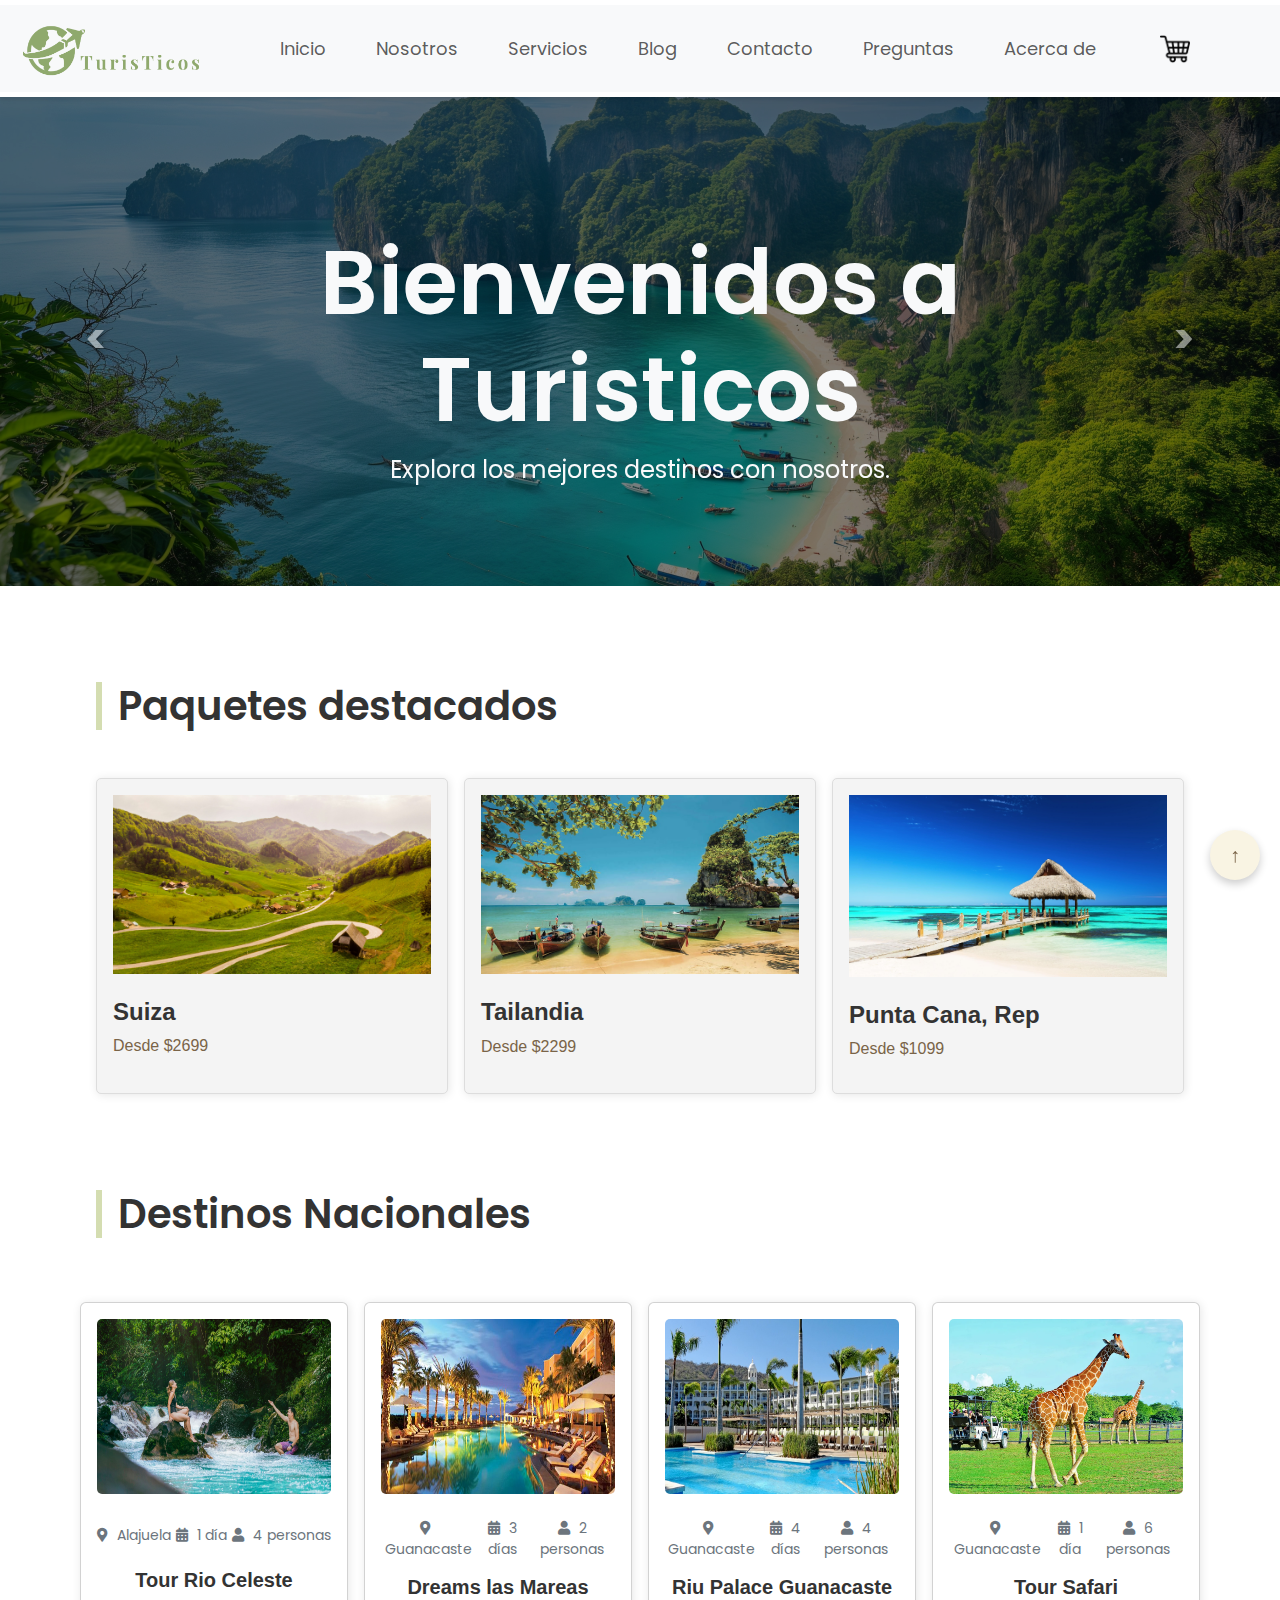
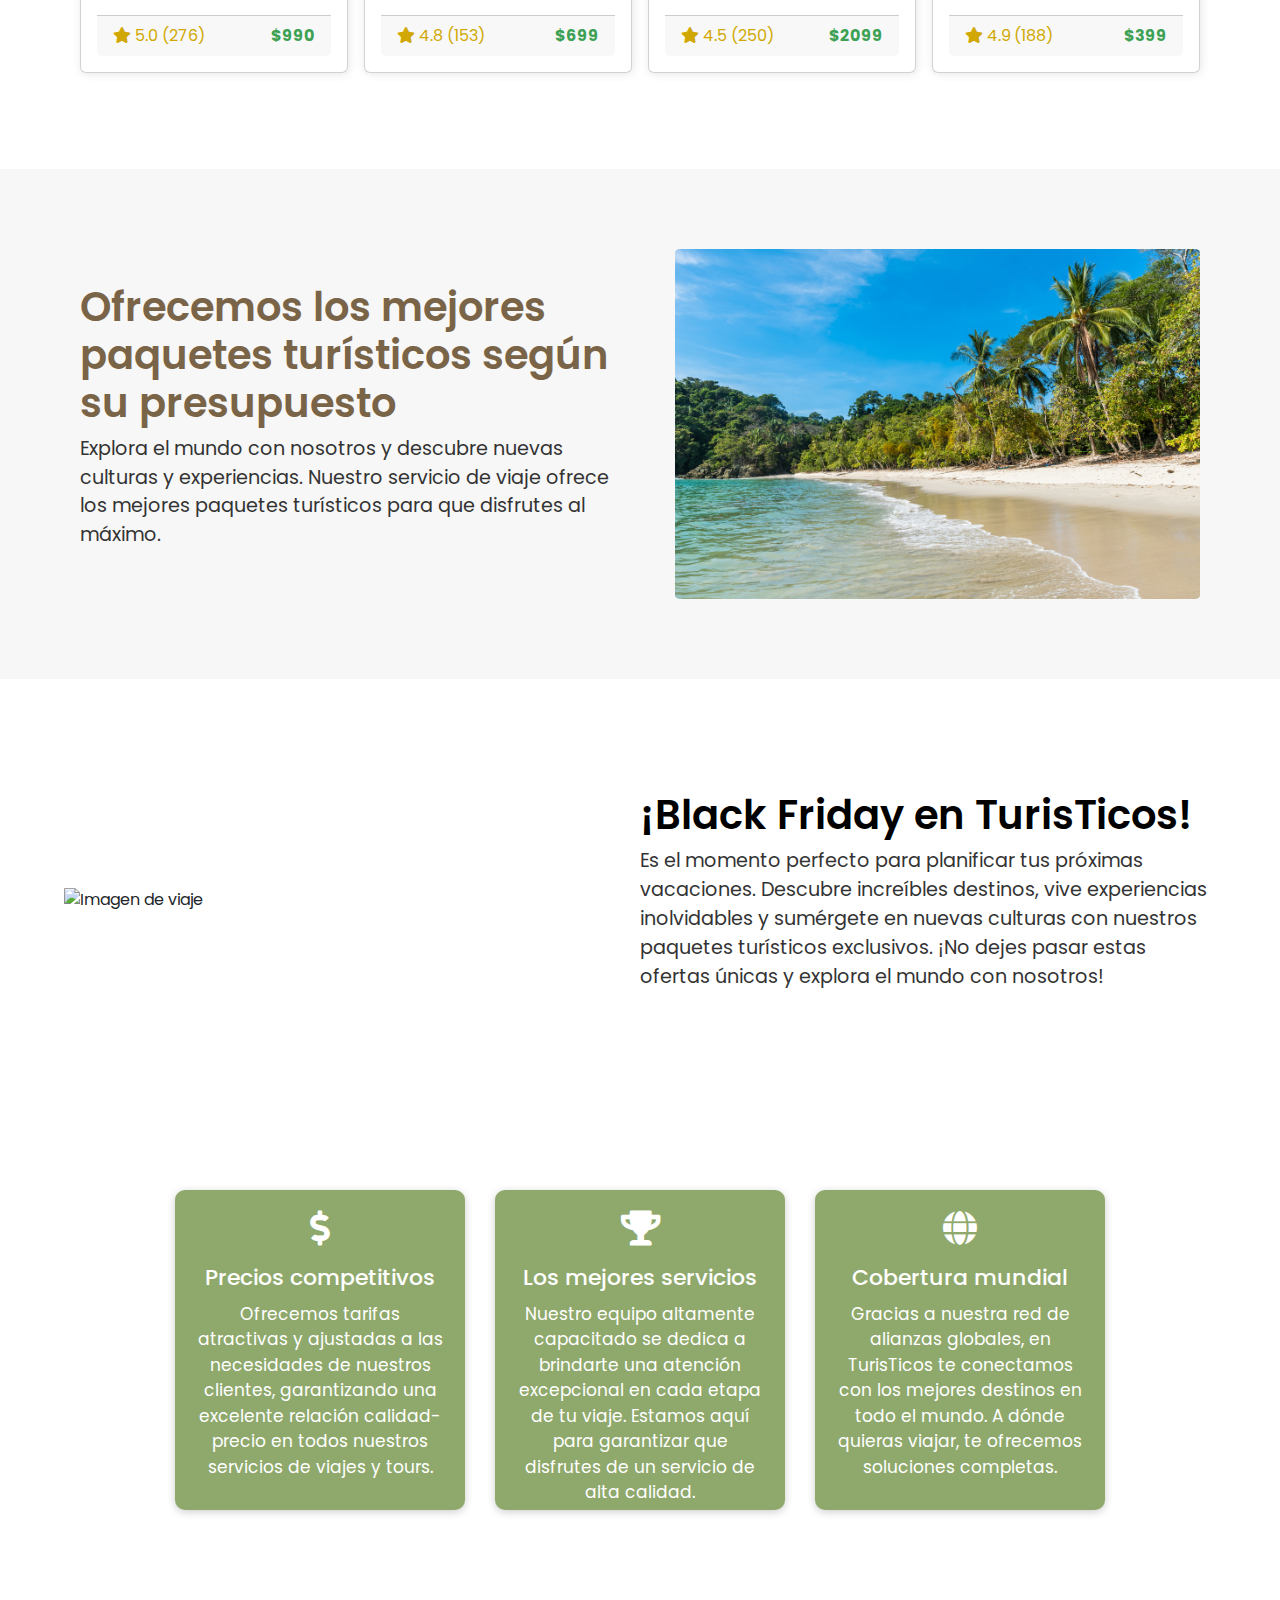
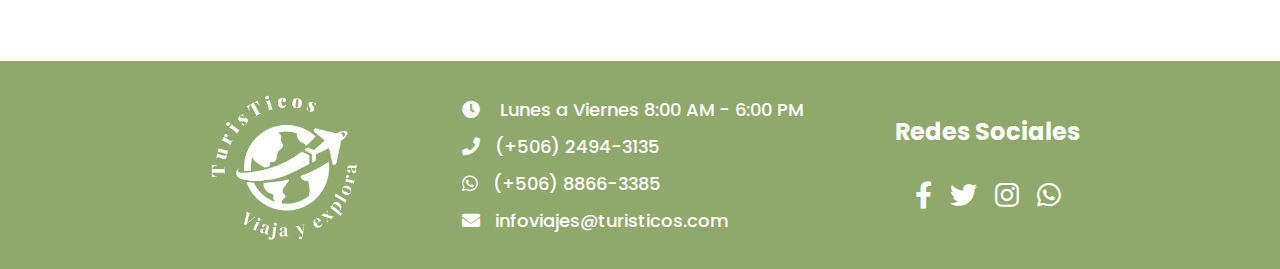
==== commit 7dae9e54: "cambios" ====
--- a/index.html
+++ b/index.html
@@ -145,7 +145,7 @@
                     <img src="img/RioCeleste.jpg" alt="Destination 1">
                     <div class="info">
                         <div class="info-item">
-                            <i class="fas fa-map-marker-alt"></i> ‎ ‎ ‎ ‎ Alajuela
+                            <i class="fas fa-map-marker-alt"></i> Alajuela
                         </div>
                         <div class="info-item">
                             <i class="fas fa-calendar-alt"></i> 1 día
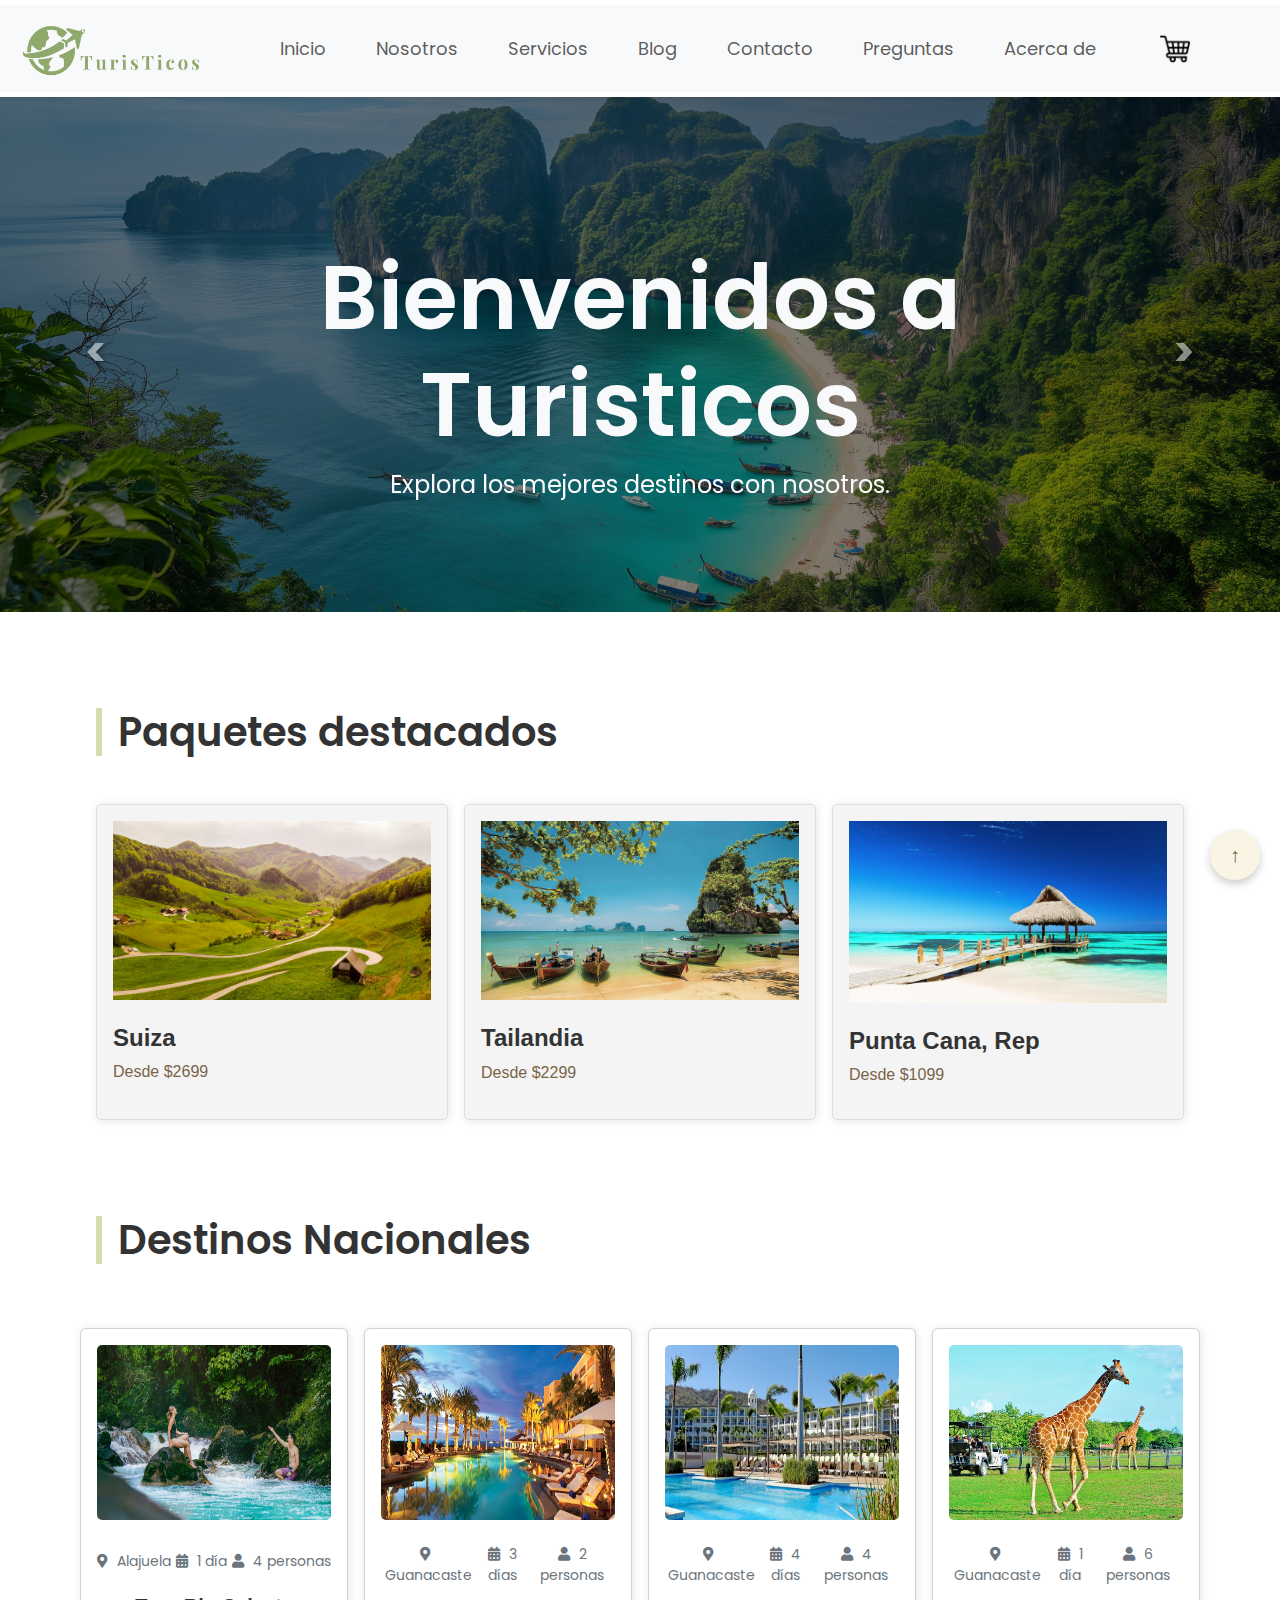
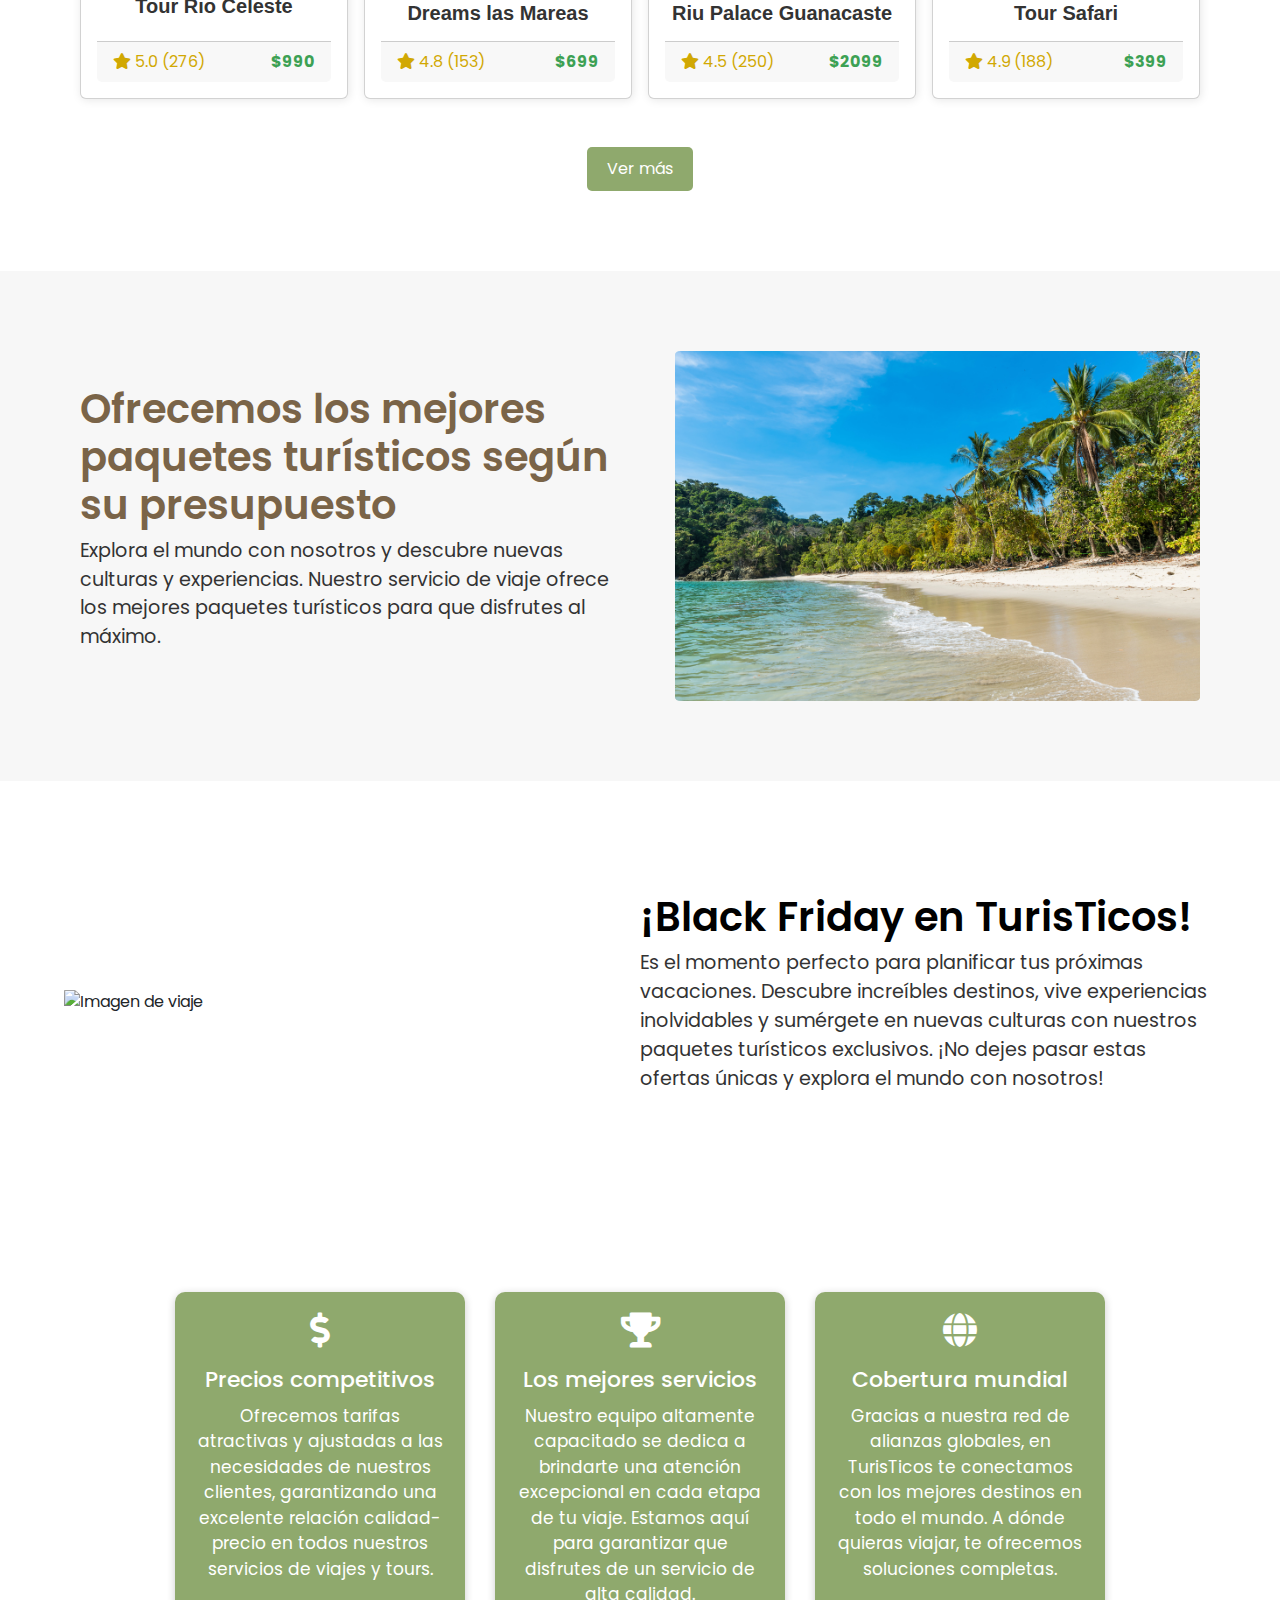
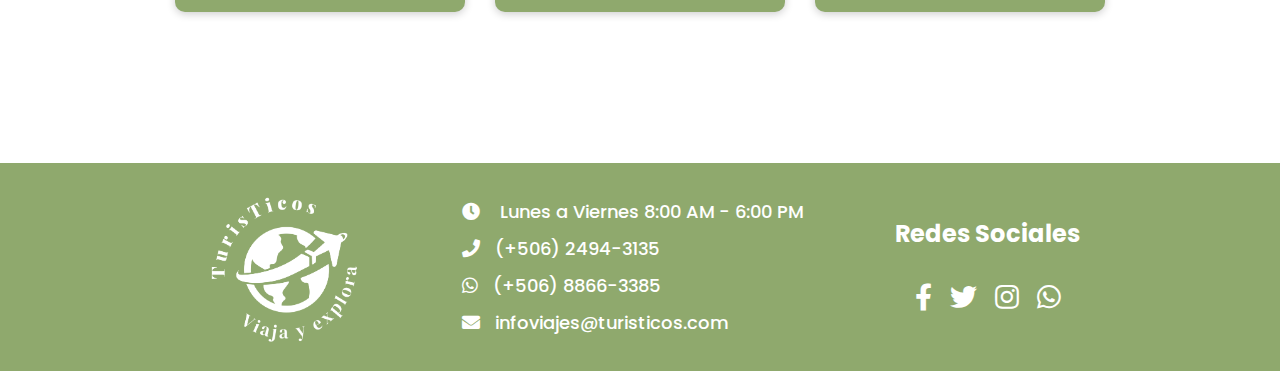
==== commit 7c3ef168: "cambios" ====
--- a/index.html
+++ b/index.html
@@ -1,5 +1,6 @@
 <!DOCTYPE html>
 <html lang="en">
+
 <head>
     <meta charset="UTF-8">
     <meta name="viewport" content="width=device-width, initial-scale=1.0">
@@ -11,13 +12,16 @@
     <script src="indicadorCarrito.js"></script>
 
     <!--Bootstrap-->
-    <link href="https://cdn.jsdelivr.net/npm/bootstrap@5.3.3/dist/css/bootstrap.min.css" rel="stylesheet" integrity="sha384-QWTKZyjpPEjISv5WaRU9OFeRpok6YctnYmDr5pNlyT2bRjXh0JMhjY6hW+ALEwIH" crossorigin="anonymous">
-    <script src="https://cdn.jsdelivr.net/npm/bootstrap@5.3.3/dist/js/bootstrap.bundle.min.js" integrity="sha384-YvpcrYf0tY3lHB60NNkmXc5s9fDVZLESaAA55NDzOxhy9GkcIdslK1eN7N6jIeHz" crossorigin="anonymous"></script>
+    <link href="https://cdn.jsdelivr.net/npm/bootstrap@5.3.3/dist/css/bootstrap.min.css" rel="stylesheet"
+        integrity="sha384-QWTKZyjpPEjISv5WaRU9OFeRpok6YctnYmDr5pNlyT2bRjXh0JMhjY6hW+ALEwIH" crossorigin="anonymous">
+    <script src="https://cdn.jsdelivr.net/npm/bootstrap@5.3.3/dist/js/bootstrap.bundle.min.js"
+        integrity="sha384-YvpcrYf0tY3lHB60NNkmXc5s9fDVZLESaAA55NDzOxhy9GkcIdslK1eN7N6jIeHz"
+        crossorigin="anonymous"></script>
 
     <!-- Fonts -->
-  <link href="https://fonts.googleapis.com" rel="preconnect">
-  <link href="https://fonts.gstatic.com" rel="preconnect" crossorigin>
-  <link href="https://fonts.googleapis.com/css2?family=Poppins:wght@300;400;600&display=swap" rel="stylesheet">
+    <link href="https://fonts.googleapis.com" rel="preconnect">
+    <link href="https://fonts.gstatic.com" rel="preconnect" crossorigin>
+    <link href="https://fonts.googleapis.com/css2?family=Poppins:wght@300;400;600&display=swap" rel="stylesheet">
 
 </head>
 
@@ -30,87 +34,98 @@
             <div class="container-fluid">
                 <a class="navbar-brand" href="#">
                     <img src="img/logonav.png" alt="Logo" width="200" height="60" class="d-inline-block align-text-top">
-                  </a>
-              <button class="navbar-toggler" type="button" data-bs-toggle="collapse" data-bs-target="#navbarNav" aria-controls="navbarNav" aria-expanded="false" aria-label="Toggle navigation">
-                <span class="navbar-toggler-icon"></span>
-              </button>
-              <div class="collapse navbar-collapse" id="navbarNav">
-                <ul class="navbar-nav">
-                  <li class="nav-item">
-                    <a class="nav-link" aria-current="page" href="index.html">Inicio</a>
-                  </li>
-                  <li class="nav-item">
-                    <a class="nav-link" href="nosotros.html">Nosotros</a>
-                  </li>
-                  <li class="nav-item">
-                    <a class="nav-link" href="servicios.html">Servicios</a>
-                  </li>
-                  <li class="nav-item">
-                    <a class="nav-link" href="blog.html">Blog</a>
-                  </li>
-                  <li class="nav-item">
-                    <a class="nav-link" href="contacto.html">Contacto</a>
-                  </li>
-                  <li class="nav-item">
-                    <a class="nav-link" href="preguntas.html">Preguntas</a>
-                  </li>
-                  <li class="nav-item">
-                    <a class="nav-link" href="acercaDe.html">Acerca de</a>
-                  </li>
-                </ul>  
-              </div>
+                </a>
+                <button class="navbar-toggler" type="button" data-bs-toggle="collapse" data-bs-target="#navbarNav"
+                    aria-controls="navbarNav" aria-expanded="false" aria-label="Toggle navigation">
+                    <span class="navbar-toggler-icon"></span>
+                </button>
+                <div class="collapse navbar-collapse" id="navbarNav">
+                    <ul class="navbar-nav">
+                        <li class="nav-item">
+                            <a class="nav-link" aria-current="page" href="index.html">Inicio</a>
+                        </li>
+                        <li class="nav-item">
+                            <a class="nav-link" href="nosotros.html">Nosotros</a>
+                        </li>
+                        <li class="nav-item">
+                            <a class="nav-link" href="servicios.html">Servicios</a>
+                        </li>
+                        <li class="nav-item">
+                            <a class="nav-link" href="blog.html">Blog</a>
+                        </li>
+                        <li class="nav-item">
+                            <a class="nav-link" href="contacto.html">Contacto</a>
+                        </li>
+                        <li class="nav-item">
+                            <a class="nav-link" href="preguntas.html">Preguntas</a>
+                        </li>
+                        <li class="nav-item">
+                            <a class="nav-link" href="acercaDe.html">Acerca de</a>
+                        </li>
+                    </ul>
+                </div>
             </div>
             <div class="cart-icon">
                 <a href="carrito.html" id="view-cart" class="position-relative">
                     <!-- Icono del carrito -->
                     <img src="img/carrito-de-compras.png" alt="Carrito" width="30" height="30">
-                    
+
                     <!-- Badge de la cantidad de productos en el carrito -->
-                    <span class="position-absolute top-0 start-100 translate-middle badge rounded-pill bg-danger" id="cart-indicator" style="display: none;">
+                    <span class="position-absolute top-0 start-100 translate-middle badge rounded-pill bg-danger"
+                        id="cart-indicator" style="display: none;">
                         0
                     </span>
                 </a>
             </div>
-          </nav>
+        </nav>
     </header>
     <main>
         <div id="carouselExample" class="carousel slide" data-bs-ride="carousel" data-bs-interval="3000">
             <div class="carousel-inner">
-              <!-- Slide 1 -->
-              <div class="carousel-item active">
-                <img src="img/ThailandCarousel.jpg" class="d-block w-100" alt="Banner 1">
-                <div class="carousel-caption d-flex flex-column align-items-center justify-content-center">
-                  <h1 class="text-light">Bienvenidos a Turisticos</h1>
-                  <p class="text-light fs-4">Explora los mejores destinos con nosotros.</p>
-                </div>
-              </div>
-              <!-- Slide 2 -->
-              <div class="carousel-item">
-                <img src="img/HotelVintage.jpg" class="d-block w-100" alt="Banner 2">
-                <div class="carousel-caption d-flex flex-column align-items-center justify-content-center">
-                  <h1 class="text-light">Hoteles todo incluido</h1>
-                  <p class="text-light fs-4">Conoce Costa Rica</p>
-                </div>
-              </div>
-              <!-- Slide 3 -->
-              <div class="carousel-item">
-                <img src="img/Crucero.jfif" class="d-block w-100" alt="Banner 3">
-                <div class="carousel-caption d-flex flex-column align-items-center justify-content-center">
-                  <h1 class="text-light">Crucero Serenade of the Seas</h1>
-                  <p class="text-light fs-4">Temporada 2025-2026</p>
-                </div>
-              </div>
+                <!-- Slide 1 -->
+                <div class="carousel-item active">
+                    <img src="img/ThailandCarousel.jpg" class="d-block w-100" alt="Banner 1">
+                    <div class="carousel-caption d-flex flex-column align-items-center justify-content-center">
+                        <h1 class="text-light">Bienvenidos a Turisticos</h1>
+                        <p class="text-light fs-4">Explora los mejores destinos con nosotros.</p>
+                    </div>
+                </div>
+                <!-- Slide 2 -->
+                <div class="carousel-item">
+                    <img src="img/HotelVintage.jpg" class="d-block w-100" alt="Banner 2">
+                    <div class="carousel-caption d-flex flex-column align-items-center justify-content-center">
+                        <h1 class="text-light">Hoteles todo incluido</h1>
+                        <p class="text-light fs-4">Conoce Costa Rica</p>
+                    </div>
+                </div>
+                <!-- Slide 3 -->
+                <div class="carousel-item">
+                    <img src="img/Crucero.jfif" class="d-block w-100" alt="Banner 3">
+                    <div class="carousel-caption d-flex flex-column align-items-center justify-content-center">
+                        <h1 class="text-light">Crucero Serenade of the Seas</h1>
+                        <p class="text-light fs-4">Temporada 2025-2026</p>
+                    </div>
+                </div>
+                <!-- Slide 4 -->
+                <div class="carousel-item">
+                    <img src="img/familiar.jpg" class="d-block w-100" alt="Banner 4">
+                    <div class="carousel-caption d-flex flex-column align-items-center justify-content-center">
+                        <h1 class="text-light">¡Black Friday en TurisTicos!</h1>
+                        <p class="text-light fs-4">Aprovecha nuestro 10% OFF usando el código: BFRIDAY</p>
+                    </div>
+                </div>
             </div>
             <!-- Controles del Carousel -->
             <button class="carousel-control-prev" type="button" data-bs-target="#carouselExample" data-bs-slide="prev">
-              <span class="custom-arrow">&lt;</span>
-              <span class="visually-hidden">Anterior</span>
+                <span class="custom-arrow">&lt;</span>
+                <span class="visually-hidden">Anterior</span>
             </button>
             <button class="carousel-control-next" type="button" data-bs-target="#carouselExample" data-bs-slide="next">
-              <span class="custom-arrow">&gt;</span>
-              <span class="visually-hidden">Siguiente</span>
+                <span class="custom-arrow">&gt;</span>
+                <span class="visually-hidden">Siguiente</span>
             </button>
-          </div>
+        </div>
+
 
         <section class="tarjetas">
             <h2 class="subtitulo">Paquetes destacados</h2>
@@ -119,7 +134,7 @@
                 <div class="tarjeta">
                     <img src="./img/SuizaCarrousel.jpg" alt="Libro 2">
                     <h3>Suiza</h3>
-                        <p>Desde $2699</p>
+                    <p>Desde $2699</p>
                 </div>
                 <div class="tarjeta">
                     <img src="./img/Tailandia.jpg" alt="Libro 3">
@@ -131,7 +146,7 @@
                     <h3>Punta Cana, Rep</h3>
                     <p>Desde $1099</p>
                 </div>
-                
+
             </div>
         </section>
 
@@ -162,7 +177,7 @@
                         <div class="price">$990</div>
                     </div>
                 </div>
-        
+
                 <div class="card">
                     <img src="img/HotelDreams.jpg" alt="Destination 2">
                     <div class="info">
@@ -184,7 +199,7 @@
                         <div class="price">$699</div>
                     </div>
                 </div>
-        
+
                 <div class="card">
                     <img src="img/HotelRiu.jpg" alt="Destination 3">
                     <div class="info">
@@ -216,7 +231,7 @@
                             <i class="fas fa-calendar-alt"></i> 1 día
                         </div>
                         <div class="info-item">
-                            <i class="fas fa-user"></i> 6 personas 
+                            <i class="fas fa-user"></i> 6 personas
                         </div>
                     </div>
                     <h3>Tour Safari</h3>
@@ -229,74 +244,83 @@
                 </div>
             </div>
         </div>
-         <!-- Botón flotante para ir al inicio -->
-    <a href="#top" id="backToTop" title="Ir al inicio">
-        <i class="arrow-up">↑</i> <!-- Icono de flecha hacia arriba -->
-    </a>
-    <section class="informacion">
-        <div class="texto">
-            <h1>Ofrecemos los mejores paquetes turísticos según su presupuesto</h1>
-            <p>Explora el mundo con nosotros y descubre nuevas culturas y experiencias. Nuestro servicio de viaje ofrece los mejores paquetes turísticos para que disfrutes al máximo.</p>
-        </div>
-        <div class="imagen">
-            <img src="img/playa-de-manuel-antonio-en-costa-rica.jpg" alt="Imagen de viaje">
-        </div>
-    </section>
-    <section class="informacion2">
-        <div class="imagen">
-            <img src="img/bannerDescuento.png" alt="Imagen de viaje">
-        </div>
-        <div class="texto2">
-            <h1>¡Black Friday en TurisTicos!</h1>
-            <p>Es el momento perfecto para planificar tus próximas vacaciones. Descubre increíbles destinos, vive experiencias inolvidables y sumérgete en nuevas culturas con nuestros paquetes turísticos exclusivos. ¡No dejes pasar estas ofertas únicas y explora el mundo con nosotros!</p>
-        </div>
-        
-    </section>
-<!-- Sección de Servicios -->
-<section class="services">
-    <div class="service-card">
-        <i class="fas fa-dollar-sign"></i>
-        <h3>Precios competitivos</h3>
-        <p>Ofrecemos tarifas atractivas y ajustadas a las necesidades de nuestros clientes, 
-            garantizando una excelente relación calidad-precio en todos nuestros servicios de viajes y tours.</p>
-    </div>
-    <div class="service-card">
-        <i class="fas fa-trophy"></i>
-        <h3>Los mejores servicios</h3>
-        <p>Nuestro equipo altamente capacitado se dedica a brindarte una atención excepcional en cada etapa 
-            de tu viaje. Estamos aquí para garantizar que disfrutes de un servicio de alta calidad.</p>
-    </div>
-    <div class="service-card">
-        <i class="fas fa-globe"></i>
-        <h3>Cobertura mundial</h3>
-        <p>Gracias a nuestra red de alianzas globales, en TurisTicos te conectamos con los mejores destinos en todo el mundo. 
-            A dónde quieras viajar, te ofrecemos soluciones completas.
-        </p>
-    </div>
-</section>
+        <div class="ver-mas-container">
+            <a href="servicios.html" class="ver-mas-btn">Ver más</a>
+        </div>
+        <!-- Botón flotante para ir al inicio -->
+        <a href="#top" id="backToTop" title="Ir al inicio">
+            <i class="arrow-up">↑</i> <!-- Icono de flecha hacia arriba -->
+        </a>
+        <section class="informacion">
+            <div class="texto">
+                <h1>Ofrecemos los mejores paquetes turísticos según su presupuesto</h1>
+                <p>Explora el mundo con nosotros y descubre nuevas culturas y experiencias. Nuestro servicio de viaje
+                    ofrece los mejores paquetes turísticos para que disfrutes al máximo.</p>
+            </div>
+            <div class="imagen">
+                <img src="img/playa-de-manuel-antonio-en-costa-rica.jpg" alt="Imagen de viaje">
+            </div>
+        </section>
+        <section class="informacion2">
+            <div class="imagen">
+                <img src="img/bannerDescuento.png" alt="Imagen de viaje">
+            </div>
+            <div class="texto2">
+                <h1>¡Black Friday en TurisTicos!</h1>
+                <p>Es el momento perfecto para planificar tus próximas vacaciones. Descubre increíbles destinos, vive
+                    experiencias inolvidables y sumérgete en nuevas culturas con nuestros paquetes turísticos
+                    exclusivos. ¡No dejes pasar estas ofertas únicas y explora el mundo con nosotros!</p>
+            </div>
+
+        </section>
+        <!-- Sección de Servicios -->
+        <section class="services">
+            <div class="service-card">
+                <i class="fas fa-dollar-sign"></i>
+                <h3>Precios competitivos</h3>
+                <p>Ofrecemos tarifas atractivas y ajustadas a las necesidades de nuestros clientes,
+                    garantizando una excelente relación calidad-precio en todos nuestros servicios de viajes y tours.
+                </p>
+            </div>
+            <div class="service-card">
+                <i class="fas fa-trophy"></i>
+                <h3>Los mejores servicios</h3>
+                <p>Nuestro equipo altamente capacitado se dedica a brindarte una atención excepcional en cada etapa
+                    de tu viaje. Estamos aquí para garantizar que disfrutes de un servicio de alta calidad.</p>
+            </div>
+            <div class="service-card">
+                <i class="fas fa-globe"></i>
+                <h3>Cobertura mundial</h3>
+                <p>Gracias a nuestra red de alianzas globales, en TurisTicos te conectamos con los mejores destinos en
+                    todo el mundo.
+                    A dónde quieras viajar, te ofrecemos soluciones completas.
+                </p>
+            </div>
+        </section>
     </main>
 
-   <!-- Footer -->
-   <footer>
-    <img src="img/logoFooter.png" alt="Logo" class="footer-logo">
-    
-    <div class="contact-info">
-        <p><i class="fas fa-clock"></i> Lunes a Viernes 8:00 AM - 6:00 PM</p>
-        <p><i class="fas fa-phone"></i>(+506) 2494-3135</p>
-        <p><i class="fab fa-whatsapp"></i>(+506) 8866-3385</p>
-        <p><i class="fas fa-envelope"></i>infoviajes@turisticos.com</p>
-    </div>
-    
-    <div class="social-icons">
-        <p>Redes Sociales</p> 
-        <br>
-        <div>
-            <a href="https://www.facebook.com" target="_blank"><i class="fab fa-facebook-f"></i></a>
-            <a href="https://www.twitter.com" target="_blank"><i class="fab fa-twitter"></i></a>
-            <a href="https://www.instagram.com" target="_blank"><i class="fab fa-instagram"></i></a>
-            <a href="https://www.WhatsApp.com" target="_blank"><i class="fab fa-whatsapp"></i></a>
-        </div>
-    </div>
-</footer>
+    <!-- Footer -->
+    <footer>
+        <img src="img/logoFooter.png" alt="Logo" class="footer-logo">
+
+        <div class="contact-info">
+            <p><i class="fas fa-clock"></i> Lunes a Viernes 8:00 AM - 6:00 PM</p>
+            <p><i class="fas fa-phone"></i>(+506) 2494-3135</p>
+            <p><i class="fab fa-whatsapp"></i>(+506) 8866-3385</p>
+            <p><i class="fas fa-envelope"></i>infoviajes@turisticos.com</p>
+        </div>
+
+        <div class="social-icons">
+            <p>Redes Sociales</p>
+            <br>
+            <div>
+                <a href="https://www.facebook.com" target="_blank"><i class="fab fa-facebook-f"></i></a>
+                <a href="https://www.twitter.com" target="_blank"><i class="fab fa-twitter"></i></a>
+                <a href="https://www.instagram.com" target="_blank"><i class="fab fa-instagram"></i></a>
+                <a href="https://www.WhatsApp.com" target="_blank"><i class="fab fa-whatsapp"></i></a>
+            </div>
+        </div>
+    </footer>
 </body>
+
 </html>--- a/css/main.css
+++ b/css/main.css
@@ -4,18 +4,20 @@
   box-sizing: border-box;
   font-family: "Poppins";
 }
+
 :root {
-    --blanco: #ffffff;
-    --verdeOscuro: #8fa96d; 
-    --verdeClaro: #D4DDB1;
-    --cafe: #7A6448; 
-    --beige: #F9F4E3;
-    --cafeClaro: #CDB28A;
-    --negro: #000000;
-    --gris:#333;
-}
-
-body, html {
+  --blanco: #ffffff;
+  --verdeOscuro: #8fa96d;
+  --verdeClaro: #D4DDB1;
+  --cafe: #7A6448;
+  --beige: #F9F4E3;
+  --cafeClaro: #CDB28A;
+  --negro: #000000;
+  --gris: #333;
+}
+
+body,
+html {
   margin-top: 90px;
   padding: 0;
   font-family: "Poppins";
@@ -29,8 +31,8 @@
   top: 0;
   left: 0;
   width: 100%;
-  z-index: 1000; 
-  box-shadow: 0 2px 5px rgba(0, 0, 0, 0.1); 
+  z-index: 1000;
+  box-shadow: 0 2px 5px rgba(0, 0, 0, 0.1);
   padding: 5px 0;
   height: auto;
 }
@@ -55,12 +57,12 @@
 }
 
 nav ul li {
-  position: relative; 
+  position: relative;
 }
 
 nav ul li a {
   text-decoration: none;
-  color: #333 ;
+  color: #333;
   font-size: 18px !important;
   padding: 5px 5px !important;
 }
@@ -73,16 +75,16 @@
   content: '';
   position: absolute;
   width: 100%;
-  height: 2px; 
-  background-color: var(--cafeClaro); 
+  height: 2px;
+  background-color: var(--cafeClaro);
   left: 0;
-  bottom: -7px; 
+  bottom: -7px;
   transform: scaleX(0);
-  transition: transform 0.5s ease; 
+  transition: transform 0.5s ease;
 }
 
 nav ul li a:hover::after {
-  transform: scaleX(1); 
+  transform: scaleX(1);
 }
 
 nav {
@@ -93,24 +95,26 @@
   .container {
     flex-direction: column;
   }
+
   nav ul {
-    flex-direction: column; 
-    align-items: center; 
-    gap: 15px; 
-  }
+    flex-direction: column;
+    align-items: center;
+    gap: 15px;
+  }
+
   .cart-icon {
-    position: absolute; /* Posición absoluta para mover el carrito */ 
-    top: 27px; /* Alineado con la parte superior del navbar */
-    right: 11px; /* Ajusta la distancia a la izquierda del botón de menú */
+    position: absolute;
+    top: 27px;
+    right: 11px;
   }
 
   .navbar-toggler {
-    position: relative; /* Mantén el botón de menú en su lugar */
-    z-index: 1; /* Asegura que el botón esté encima del carrito */
+    position: relative;
+    z-index: 1;
   }
 
   .container-fluid {
-    position: relative; /* Asegura que el carrito se posicione correctamente dentro del contenedor */
+    position: relative;
   }
 }
 
@@ -121,10 +125,10 @@
 }
 
 .cart-icon {
-  margin-left: auto; 
-  margin-right: 90px; 
-  display: flex;
-  align-items: center; 
+  margin-left: auto;
+  margin-right: 90px;
+  display: flex;
+  align-items: center;
 }
 
 .cart-icon img {
@@ -135,28 +139,25 @@
 
 
 /* Carrusel */
-
-
-/* Ajustar el tamaño de las imágenes en el carousel */
 .carousel-item img {
-  width: 100%;  /* Para que se ajuste al 100% del ancho del contenedor */
-  height: 494px; /* Cambia esta medida para ajustar la altura */
-  object-fit: cover; /* Asegura que las imágenes se ajusten bien al espacio sin deformarse */
-  filter: brightness(50%); /* Oscurece la imagen */
+  width: 100%;
+  height: 520px;
+  object-fit: cover;
+  filter: brightness(50%);
 }
 
 .carousel-caption {
-    top: 15%; /* Mueve el título y subtítulo hacia arriba */
+  top: 15%;
 }
 
 .carousel-caption h1 {
-  font-size: 7vw; /* El tamaño del texto cambia según el ancho de la ventana */
+  font-size: 7vw;
   font-family: "Poppins";
   font-weight: 600;
 }
 
 .carousel-caption p {
-  font-size: 2vw; /* Ajusta el tamaño del subtítulo */
+  font-size: 2vw;
   font-family: "Poppins";
 }
 
@@ -164,20 +165,20 @@
   font-size: 2.5rem;
   color: white;
   font-weight: bold;
-  text-shadow: 2px 2px 5px rgba(0, 0, 0, 0.7); /* Sombra para mejor visibilidad */
-}
-
-.carousel-control-prev, .carousel-control-next {
-  width: 5%; /* Reduce el ancho del área de clic para ajustarse a las flechas */
+  text-shadow: 2px 2px 5px rgba(0, 0, 0, 0.7);
+}
+
+.carousel-control-prev,
+.carousel-control-next {
+  width: 5%;
 }
 
 .carousel-control-prev:hover .custom-arrow,
 .carousel-control-next:hover .custom-arrow {
-  color: #00ff88; /* Cambia el color al pasar el mouse */
+  color: var(--verdeClaro);
 }
 
 /*Tarjetas */
-
 .tarjetas {
   margin-bottom: 2em;
   margin-left: 6rem;
@@ -199,13 +200,13 @@
 }
 
 .subtitulo::before {
-  content: ''; 
+  content: '';
   position: absolute;
   left: 0;
   top: 0;
   height: 100%;
   width: 6px;
-  background-color: var(--verdeClaro); 
+  background-color: var(--verdeClaro);
 }
 
 .tarjetas-container {
@@ -214,10 +215,10 @@
   flex-wrap: wrap;
   justify-content: center;
   gap: 1rem;
-} 
+}
 
 .tarjeta {
-  flex: 1 1 calc(20% - 1rem); /* Esto permite que las tarjetas sean más flexibles */
+  flex: 1 1 calc(20% - 1rem);
   background-color: #f4f4f4;
   border: 1px solid #ddd;
   padding: 1rem;
@@ -268,7 +269,7 @@
   }
 
   .tarjeta {
-    flex: 1 1 calc(25% - 1.5rem); /* 4 tarjetas por fila */
+    flex: 1 1 calc(25% - 1.5rem);
   }
 }
 
@@ -283,7 +284,7 @@
   }
 
   .tarjeta {
-    flex: 1 1 calc(33.33% - 1rem); /* 3 tarjetas por fila */
+    flex: 1 1 calc(33.33% - 1rem);
   }
 
   .tarjetas h2 {
@@ -306,7 +307,7 @@
   }
 
   .tarjeta {
-    flex: 1 1 calc(50% - 0.5rem); /* 2 tarjetas por fila */
+    flex: 1 1 calc(50% - 0.5rem);
   }
 
   .tarjetas h2 {
@@ -337,7 +338,7 @@
   }
 
   .tarjeta {
-    flex: 1 1 100%; /* 1 tarjeta por fila */
+    flex: 1 1 100%;
   }
 
   .tarjetas h2 {
@@ -390,15 +391,15 @@
   box-shadow: 1px 1px 10px rgba(0, 0, 0, 0.1);
   margin-bottom: 1rem;
   transition: transform 0.3s;
-  width: calc(50% - 1rem); /* 50% width to ensure two cards per row */
-  max-width: 500px; /* Prevent cards from becoming too wide */
-  min-width: 280px; /* Prevent cards from becoming too narrow */
-  box-sizing: border-box; /* To include padding and borders in the width */
+  width: calc(50% - 1rem);
+  max-width: 500px;
+  min-width: 280px;
+  box-sizing: border-box;
   display: flex;
   flex-direction: column;
-  justify-content: space-between; /* To evenly distribute content */
-  height: 100%; /* Allow cards to stretch vertically */
-  flex-grow: 1; /* Allow cards to grow with container */
+  justify-content: space-between;
+  height: 100%;
+  flex-grow: 1;
 }
 
 /* Responsivo: Cuatro tarjetas por fila en pantallas grandes */
@@ -408,7 +409,8 @@
   }
 
   .card {
-    width: calc(25% - 1rem); /* 4 tarjetas por fila */
+    width: calc(25% - 1rem);
+    /* 4 tarjetas por fila */
   }
 
   .cards {
@@ -424,7 +426,8 @@
   }
 
   .card {
-    width: calc(50% - 1rem); /* 2 tarjetas por fila */
+    width: calc(50% - 1rem);
+    /* 2 tarjetas por fila */
   }
 
   .cards {
@@ -440,7 +443,8 @@
   }
 
   .card {
-    width: calc(100% - 1rem); /* 1 tarjeta por fila */
+    width: calc(100% - 1rem);
+    /* 1 tarjeta por fila */
   }
 
   .cards {
@@ -509,28 +513,28 @@
   right: 20px;
   background-color: var(--beige);
   color: var(--cafe);
-  width: 50px; 
-  height: 50px; 
-  border-radius: 50%; 
+  width: 50px;
+  height: 50px;
+  border-radius: 50%;
   text-align: center;
-  font-size: 20px; 
-  z-index: 100; 
+  font-size: 20px;
+  z-index: 100;
   box-shadow: 0px 4px 8px rgba(0, 0, 0, 0.2);
   transition: background-color 0.3s ease, box-shadow 0.3s ease, transform 0.3s ease;
-  border: none; 
+  border: none;
   outline: none;
 }
 
 #backToTop i {
   display: inline-block;
-  line-height: 50px; 
-  font-size: 20px; 
+  line-height: 50px;
+  font-size: 20px;
 }
 
 #backToTop:hover {
-  background-color: var(--verdeClaro); 
+  background-color: var(--verdeClaro);
   box-shadow: 0px 6px 12px rgba(0, 0, 0, 0.3);
-  transform: translateY(-3px); 
+  transform: translateY(-3px);
 }
 
 #top {
@@ -546,7 +550,8 @@
   padding: 5rem;
   background-color: #f7f7f7;
   margin-top: 5rem;
-  flex-wrap: wrap; /* Permite que los elementos se acomoden en varias líneas si es necesario */
+  flex-wrap: wrap;
+  /* Permite que los elementos se acomoden en varias líneas si es necesario */
 }
 
 .texto {
@@ -578,57 +583,58 @@
 /* Responsivo: cuando la pantalla es pequeña */
 @media (max-width: 1224px) {
   .informacion {
-    padding: 3rem; /* Reducir el padding en pantallas medianas */
-    justify-content: center; /* Centrar los elementos horizontalmente */
-    text-align: center; /* Centrar el texto */
-    flex-direction: column; /* Cambiar la dirección de los elementos a columna */
+    padding: 3rem;
+    justify-content: center;
+    text-align: center;
+    flex-direction: column;
   }
 
   .texto {
-    max-width: 60%; /* Aumentar el espacio para el texto */
+    max-width: 60%;
   }
 
   .texto h1 {
-    font-size: 2rem; /* Reducir el tamaño de la fuente en pantallas medianas */
+    font-size: 2rem;
   }
 
   .texto p {
-    font-size: 1.1rem; /* Reducir ligeramente el tamaño del texto */
+    font-size: 1.1rem;
   }
 
   .imagen img {
-    height: 300px; /* Ajustar el tamaño de la imagen */
+    height: 300px;
     margin-bottom: 4rem;
   }
 }
 
 @media (max-width: 768px) {
   .informacion {
-    padding: 2rem; /* Reducir el padding aún más en pantallas pequeñas */
-    justify-content: center; /* Centrar los elementos horizontalmente */
-    text-align: center; /* Centrar el texto */
-    flex-direction: column; /* Cambiar la dirección de los elementos a columna */
+    padding: 2rem;
+    justify-content: center;
+    text-align: center;
+    flex-direction: column;
   }
 
   .texto {
-    max-width: 100%; /* Hacer que el texto ocupe todo el ancho */
-    margin-bottom: 2rem; /* Añadir un margen en la parte inferior */
+    max-width: 100%;
+    margin-bottom: 2rem;
   }
 
   .texto h1 {
-    font-size: 1.8rem; /* Ajustar el tamaño de la fuente */
+    font-size: 1.8rem;
   }
 
   .texto p {
-    font-size: 1rem; /* Reducir el tamaño del párrafo */
+    font-size: 1rem;
   }
 
   .imagen img {
-    height: 250px; /* Reducir el tamaño de la imagen */
-    margin-top: 2rem; /* Asegurar espacio entre el texto y la imagen */
+    height: 250px;
+    margin-top: 2rem;
     margin-bottom: 4rem;
   }
 }
+
 /*Sección de Información 2*/
 .informacion2 {
   display: flex;
@@ -637,7 +643,7 @@
   padding: 4rem;
   background-color: #ffffff;
   margin-top: 3rem;
-  flex-wrap: wrap; /* Permite que los elementos se acomoden en varias líneas si es necesario */
+  flex-wrap: wrap;
 }
 
 .texto2 {
@@ -664,10 +670,10 @@
 /* Responsivo: cuando la pantalla es pequeña */
 @media (max-width: 1224px) {
   .informacion2 {
-    padding: 3rem; /* Reducir el padding en pantallas medianas */
-    justify-content: center; /* Centrar los elementos horizontalmente */
-    text-align: center; /* Centrar el texto */
-    flex-direction: column; /* Cambiar la dirección de los elementos a columna */
+    padding: 3rem;
+    justify-content: center;
+    text-align: center;
+    flex-direction: column;
   }
 
   .texto2 {
@@ -676,87 +682,92 @@
   }
 
   .texto2 h1 {
-    font-size: 2rem; /* Reducir el tamaño de la fuente en pantallas medianas */
+    font-size: 2rem;
   }
 
   .texto2 p {
-    font-size: 1.1rem; /* Reducir ligeramente el tamaño del texto */
+    font-size: 1.1rem;
   }
 
   .imagen2 img {
-    height: 300px; /* Ajustar el tamaño de la imagen */
+    height: 300px;
   }
 }
 
 @media (max-width: 768px) {
   .informacion2 {
-    padding: 2rem; /* Reducir el padding aún más en pantallas pequeñas */
-    justify-content: center; /* Centrar los elementos horizontalmente */
-    text-align: center; /* Centrar el texto */
-    flex-direction: column; /* Cambiar la dirección de los elementos a columna */
+    padding: 2rem;
+    justify-content: center;
+    text-align: center;
+    flex-direction: column;
   }
 
   .texto2 {
-    max-width: 100%; /* Hacer que el texto ocupe todo el ancho */
-    margin-bottom: 2rem; /* Añadir un margen en la parte inferior */
+    max-width: 100%;
+    margin-bottom: 2rem;
     margin-top: 1rem;
   }
 
   .texto2 h1 {
-    font-size: 1.8rem; /* Ajustar el tamaño de la fuente */
+    font-size: 1.8rem;
   }
 
   .texto2 p {
-    font-size: 1rem; /* Reducir el tamaño del párrafo */
+    font-size: 1rem;
   }
 
   .imagen2 img {
-    height: 250px; /* Reducir el tamaño de la imagen */
-    margin-top: 2rem; /* Asegurar espacio entre el texto y la imagen */
+    height: 250px;
+    margin-top: 2rem;
+    /* Asegurar espacio entre el texto y la imagen */
   }
 }
 
 
 /* Sección de Servicios, tarjetas verdes*/
-
 .services {
   display: flex;
-  justify-content: center; 
+  justify-content: center;
   align-items: center;
   flex-wrap: wrap;
   padding: 40px 20px;
   margin-top: 4rem;
 }
+
 .service-card {
-  background-color: var(--verdeOscuro); 
+  background-color: var(--verdeOscuro);
   color: var(--blanco);
-  border-radius: 10px; 
+  border-radius: 10px;
   margin: 15px;
   padding: 20px;
-  text-align: center; 
+  text-align: center;
   width: 290px;
   box-shadow: 0 2px 8px rgba(0, 0, 0, 0.2);
-  transition: transform 0.3s; 
+  transition: transform 0.3s;
   height: 320px;
 }
+
 .service-card:hover {
-  transform: translateY(-5px); 
-}
+  transform: translateY(-5px);
+}
+
 .service-card i {
-  font-size: 35px; 
-  margin-bottom: 10px; 
-}
+  font-size: 35px;
+  margin-bottom: 10px;
+}
+
 .service-card h3 {
-  margin: 10px 0; 
-  font-size: 22px; 
-}
+  margin: 10px 0;
+  font-size: 22px;
+}
+
 .service-card p {
   font-size: 17px;
-  margin: 0; 
-}
-
-
- /* Estilos del footer */
+  margin: 0;
+}
+
+
+/* Estilos del footer */
 footer {
   background-color: var(--verdeOscuro);
   color: white;
@@ -790,7 +801,6 @@
 
 .contact-info i {
   margin-right: 15px;
-  /* Espaciado a la derecha de los iconos */
 }
 
 .social-icons {
@@ -815,7 +825,6 @@
 
 .social-icons a:hover {
   color: #48924b;
-  /* Cambia el color al pasar el mouse */
 }
 
 /* Media query para pantallas pequeñas */
@@ -846,3 +855,22 @@
   }
 }
 
+.ver-mas-container {
+  text-align: center;
+  margin-top: 20px;
+}
+
+.ver-mas-btn {
+  display: inline-block;
+  padding: 10px 20px;
+  background-color: #8fa96d;
+  color: #fff;
+  text-decoration: none;
+  border-radius: 5px;
+  font-size: 16px;
+  transition: background-color 0.3s;
+}
+
+.ver-mas-btn:hover {
+  background-color: #758a5b;
+}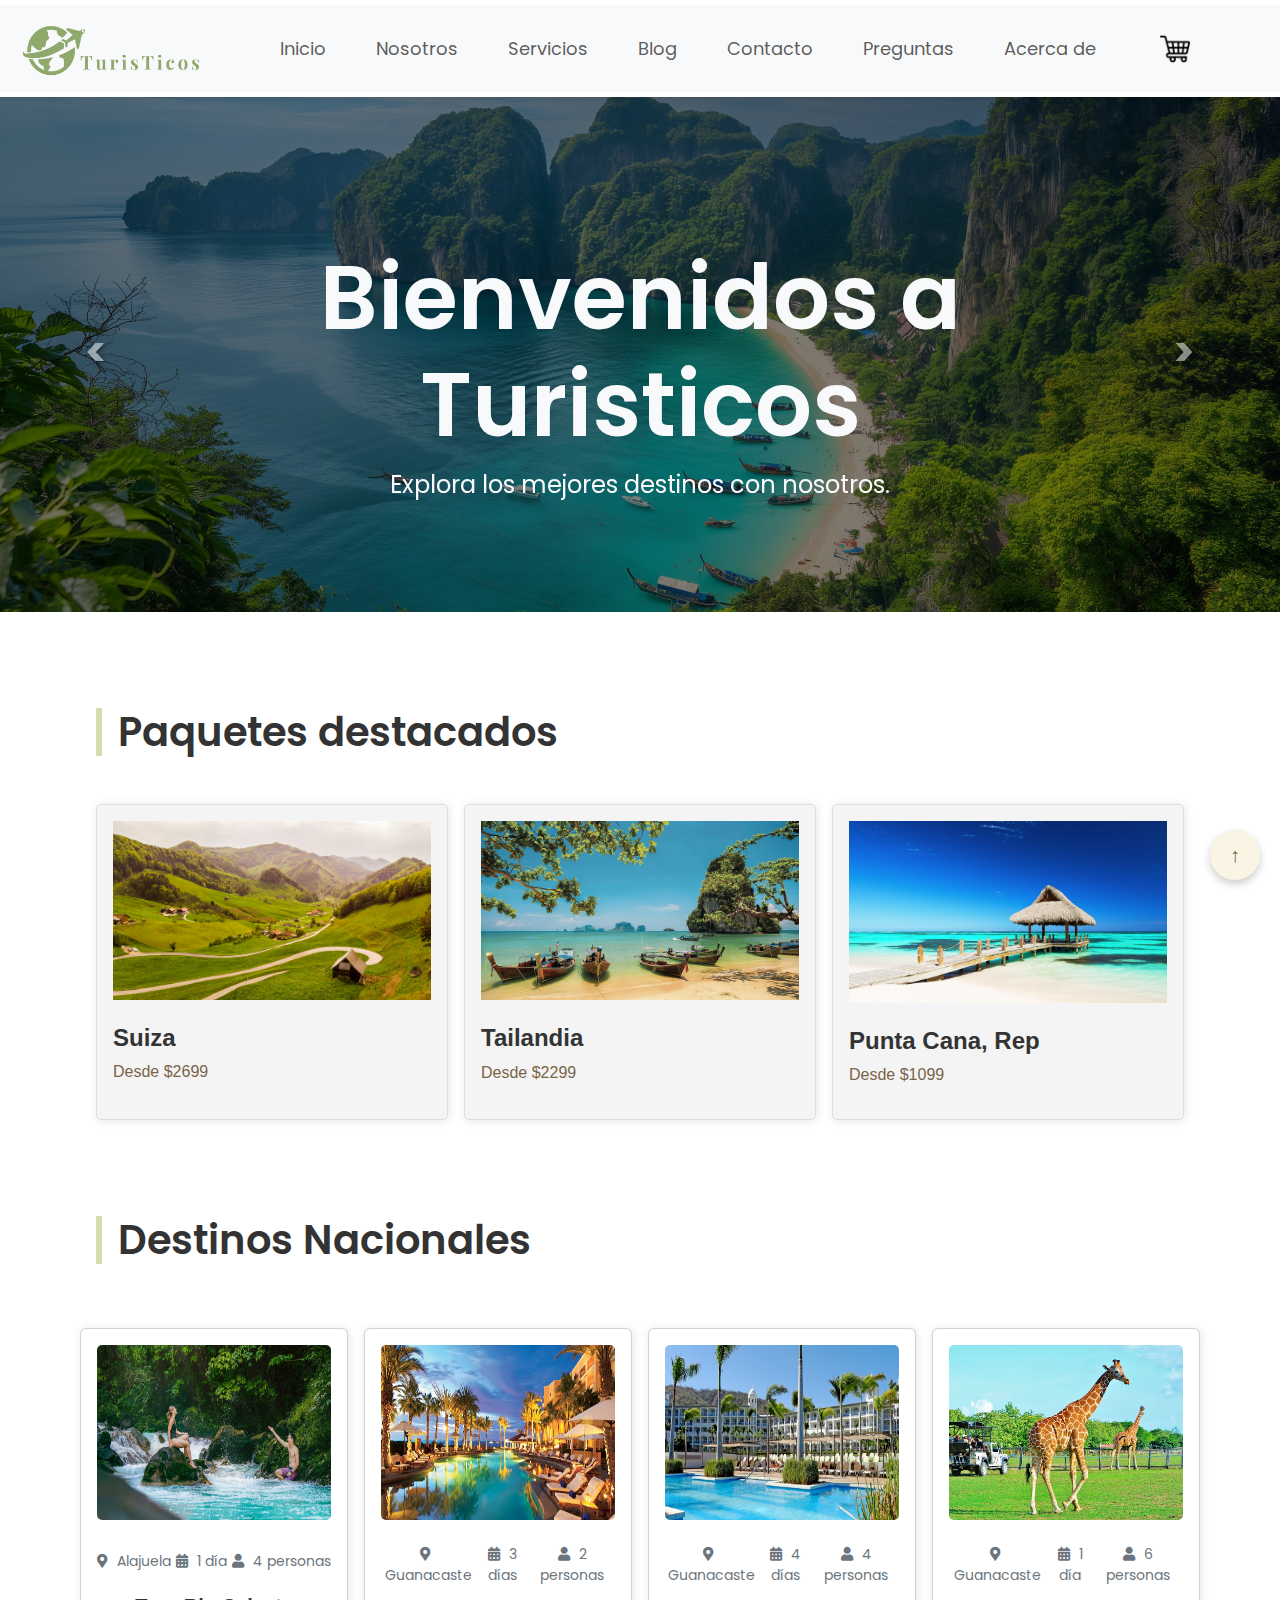
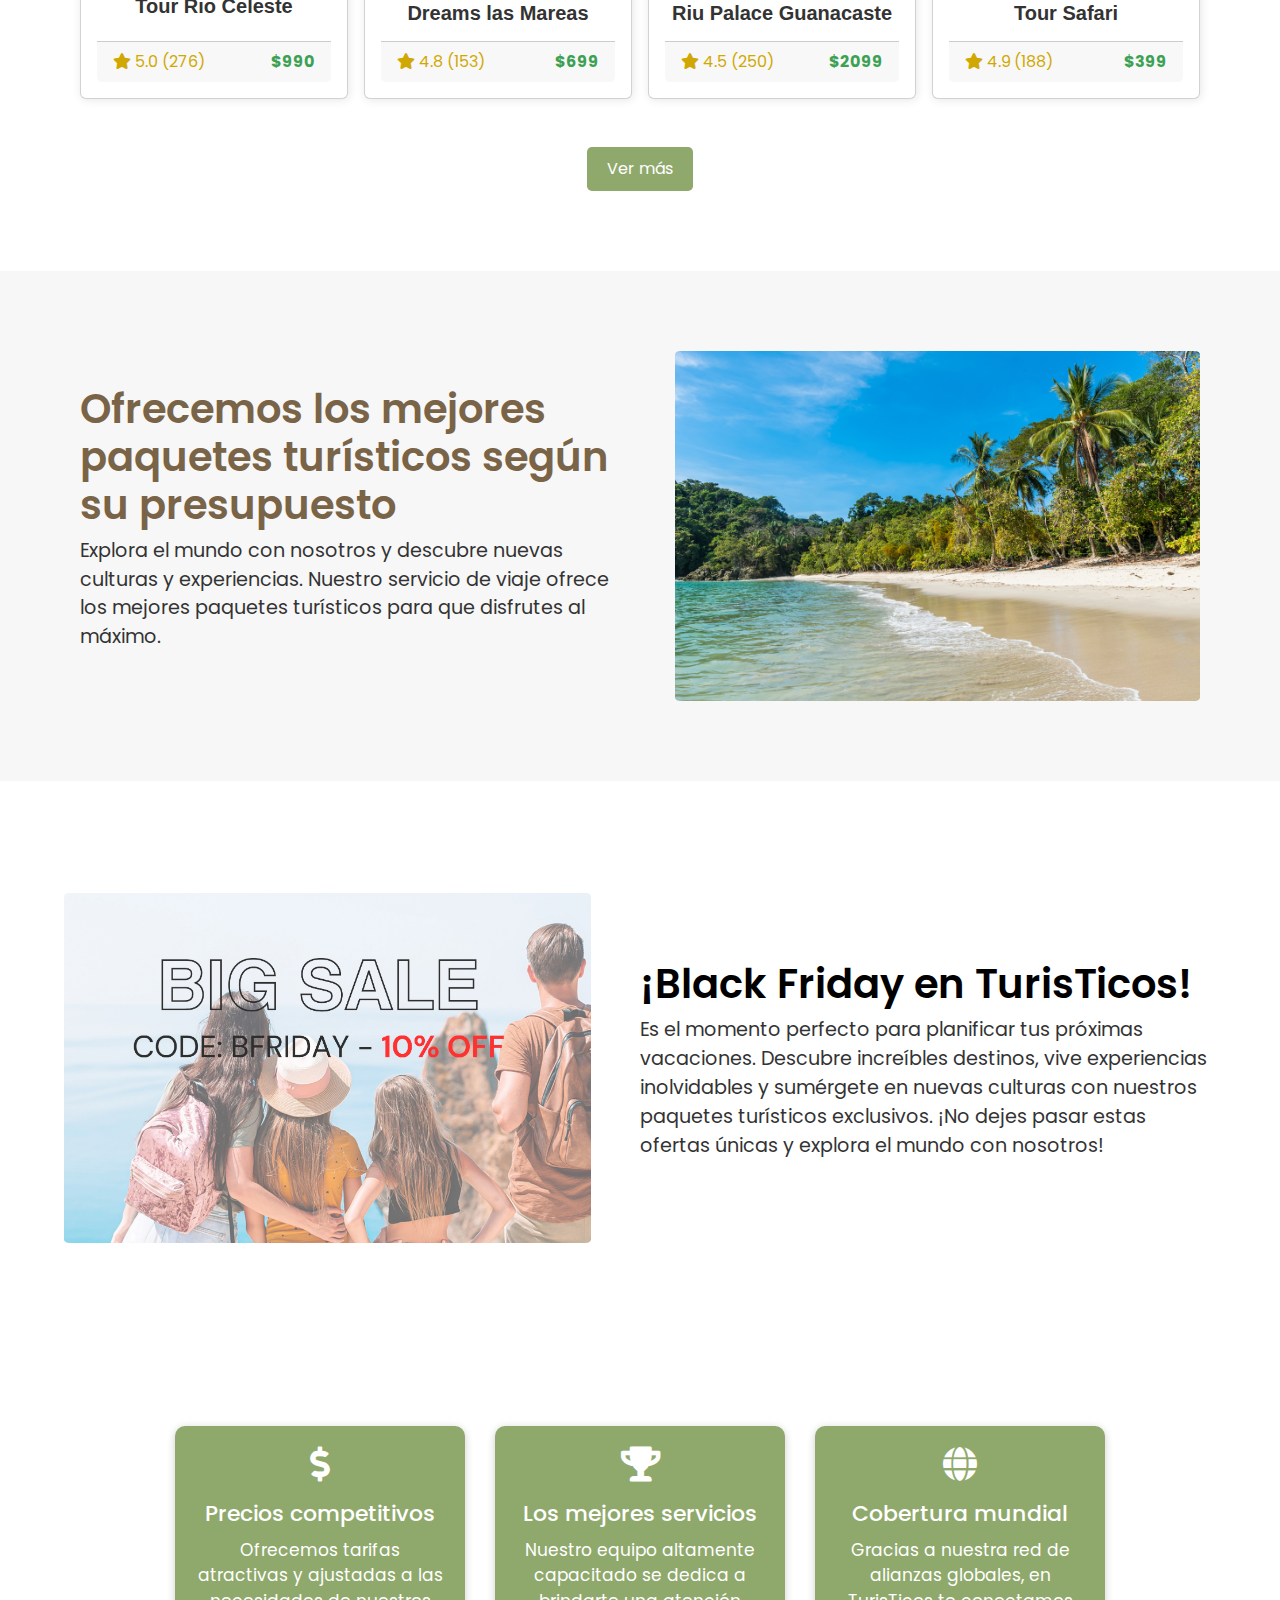
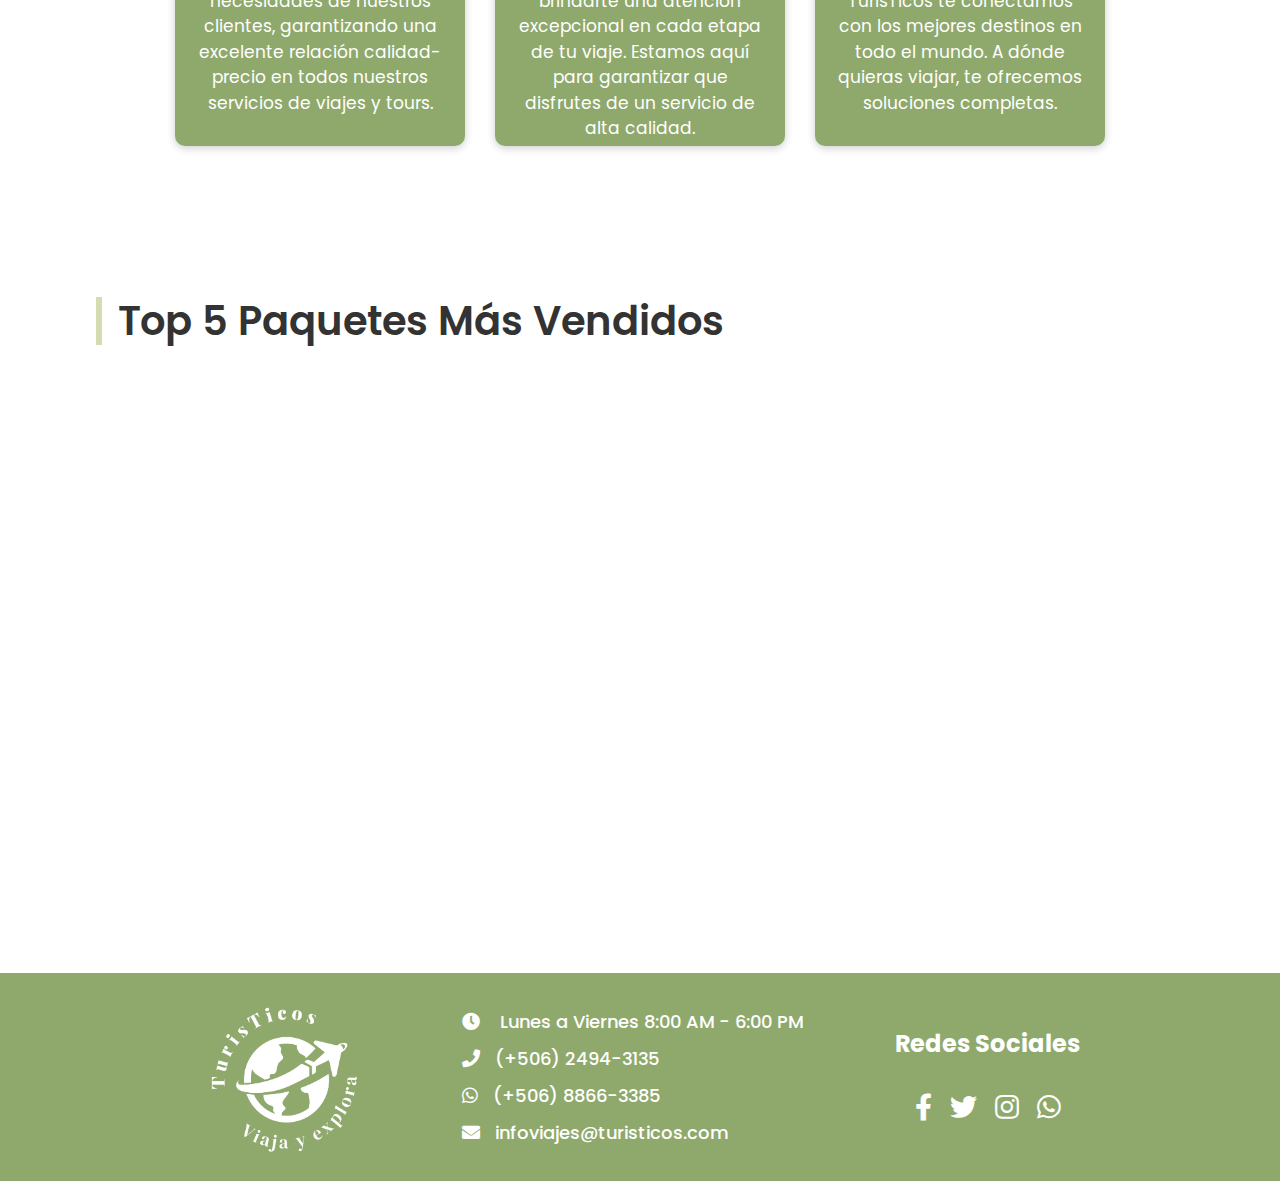
==== commit 82725cdc: "ultimos cambios" ====
--- a/index.html
+++ b/index.html
@@ -6,6 +6,8 @@
     <meta name="viewport" content="width=device-width, initial-scale=1.0">
     <title>TurisTicos</title>
     <link rel="stylesheet" href="css/main.css">
+    <script src="https://cdn.jsdelivr.net/npm/chart.js"></script>
+    
 
     <link rel="stylesheet" href="https://cdnjs.cloudflare.com/ajax/libs/font-awesome/5.15.4/css/all.min.css">
     <script src="https://code.jquery.com/jquery-3.5.1.min.js"></script>
@@ -262,8 +264,8 @@
             </div>
         </section>
         <section class="informacion2">
-            <div class="imagen">
-                <img src="img/bannerDescuento.png" alt="Imagen de viaje">
+            <div class="imagen2">
+                <img src="img/bannerDescuento2.jpg" alt="Imagen de viaje">
             </div>
             <div class="texto2">
                 <h1>¡Black Friday en TurisTicos!</h1>
@@ -271,8 +273,8 @@
                     experiencias inolvidables y sumérgete en nuevas culturas con nuestros paquetes turísticos
                     exclusivos. ¡No dejes pasar estas ofertas únicas y explora el mundo con nosotros!</p>
             </div>
-
         </section>
+        
         <!-- Sección de Servicios -->
         <section class="services">
             <div class="service-card">
@@ -297,6 +299,20 @@
                 </p>
             </div>
         </section>
+
+        <div class="tarjetas">
+        <h2 class="subtitulo" >Top 5 Paquetes Más Vendidos</h2>
+    </div>
+        <div class="grafico-container">
+          <!-- Gráfico de paquetes más vendidos -->
+          <canvas id="paquetesChart"></canvas>
+    
+          <!-- Lista de paquetes más vendidos -->
+          <ul class="paquetes-lista" id="paquetesLista"></ul>
+      </div>
+  
+      <script src="grafico.js"></script>
+    
     </main>
 
     <!-- Footer -->
--- a/css/main.css
+++ b/css/main.css
@@ -873,4 +873,105 @@
 
 .ver-mas-btn:hover {
   background-color: #758a5b;
-}+}
+
+/* Contenedor del gráfico y la lista */
+.grafico-container {
+  display: flex;
+  justify-content:right;
+  align-items:center;
+  width: 100%;
+  max-width: 1100px; 
+  padding: 50px;
+  box-sizing: border-box;
+  gap: 30px; 
+  flex-wrap: wrap; 
+}
+
+#paquetesChart {
+  max-width: 500px; 
+  width: 100%;
+  height: 400px;
+}
+
+/* Estilos para la lista de paquetes */
+.paquetes-lista {
+  display:flex;
+  flex-direction: column;
+  justify-content: flex-end; 
+  align-items: flex-start;
+  font-size: 1.1em;
+  font-weight: 600;
+  list-style-type: none;
+  margin-top: 20px;
+  color: #333;
+  max-width: 440px; /* Limitar el tamaño de la lista */
+  width: 100%;
+}
+
+.paquetes-lista li {
+  margin-bottom: 20px; /* Más espacio entre los elementos */
+  padding: 15px;
+  background-color: white;
+  border-radius: 8px;
+  width: 100%;
+  display: flex;
+  justify-content: space-between;
+  align-items: center;
+  box-shadow: 0 4px 10px rgba(0, 0, 0, 0.1);
+  transition: all 0.3s ease;
+}
+
+.paquetes-lista li:hover {
+  transform: translateY(-5px);
+  box-shadow: 0 6px 15px rgba(0, 0, 0, 0.15);
+}
+
+.paquetes-lista li .color-cuadro {
+  width: 30px;
+  height: 30px;
+  margin-right: 15px;
+  border-radius: 50%;
+  border: 2px solid #fff;
+}
+
+/* Diseño responsivo */
+@media (max-width: 768px) {
+  .grafico-container {
+    flex-direction: column;
+    align-items: center;
+    padding: 20px;
+  }
+
+  #paquetesChart {
+    max-width: 450px;
+    height: 300px;
+  }
+
+  .paquetes-lista {
+    margin-top: 20px;
+    text-align: center;
+  }
+
+  /* Ajustar la lista de paquetes para pantallas más pequeñas */
+  .paquetes-lista li {
+    font-size: 1em;
+    width: 90%;
+    margin-left: auto;
+    margin-right: auto;
+  }
+}
+
+@media (max-width: 480px) {
+  /* Para pantallas aún más pequeñas */
+  .paquetes-lista li {
+    font-size: 0.9em;
+    padding: 12px;
+  }
+
+  .paquetes-lista li .color-cuadro {
+    width: 25px;
+    height: 25px;
+  }
+}
+
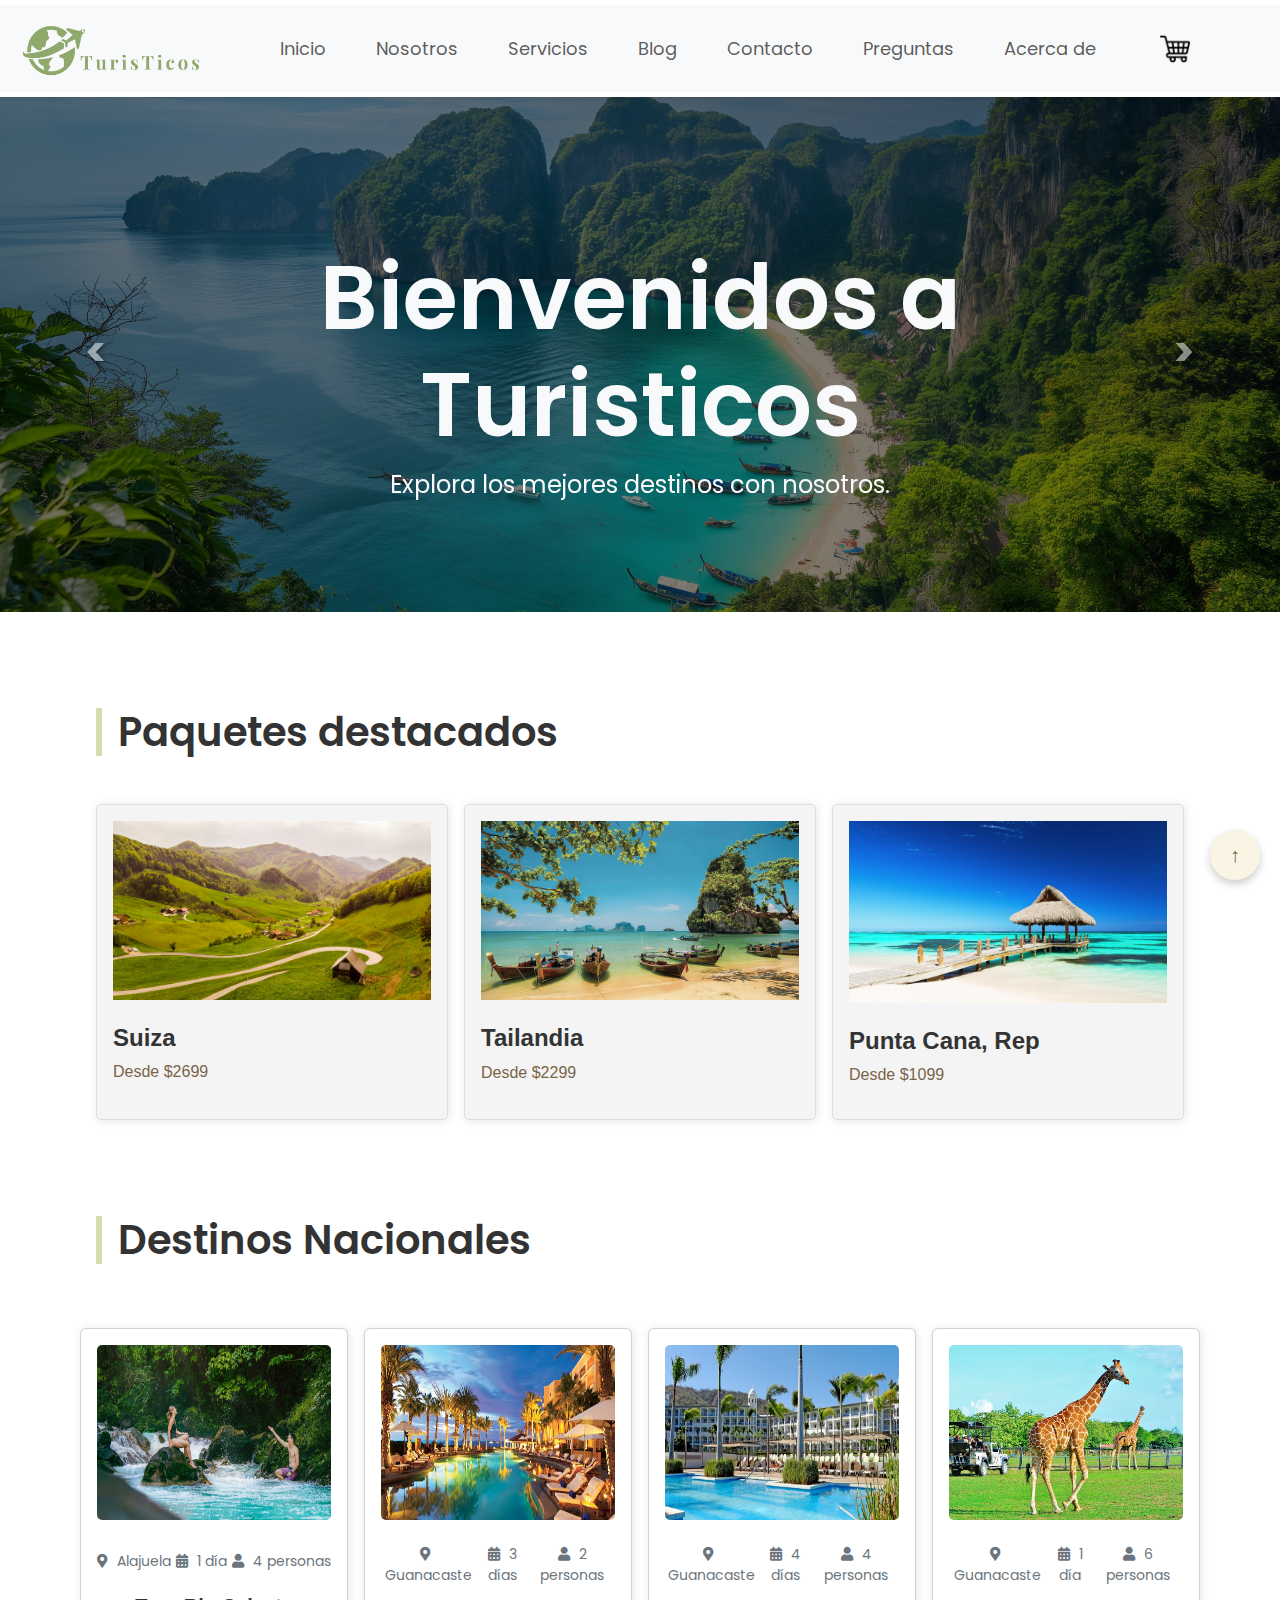
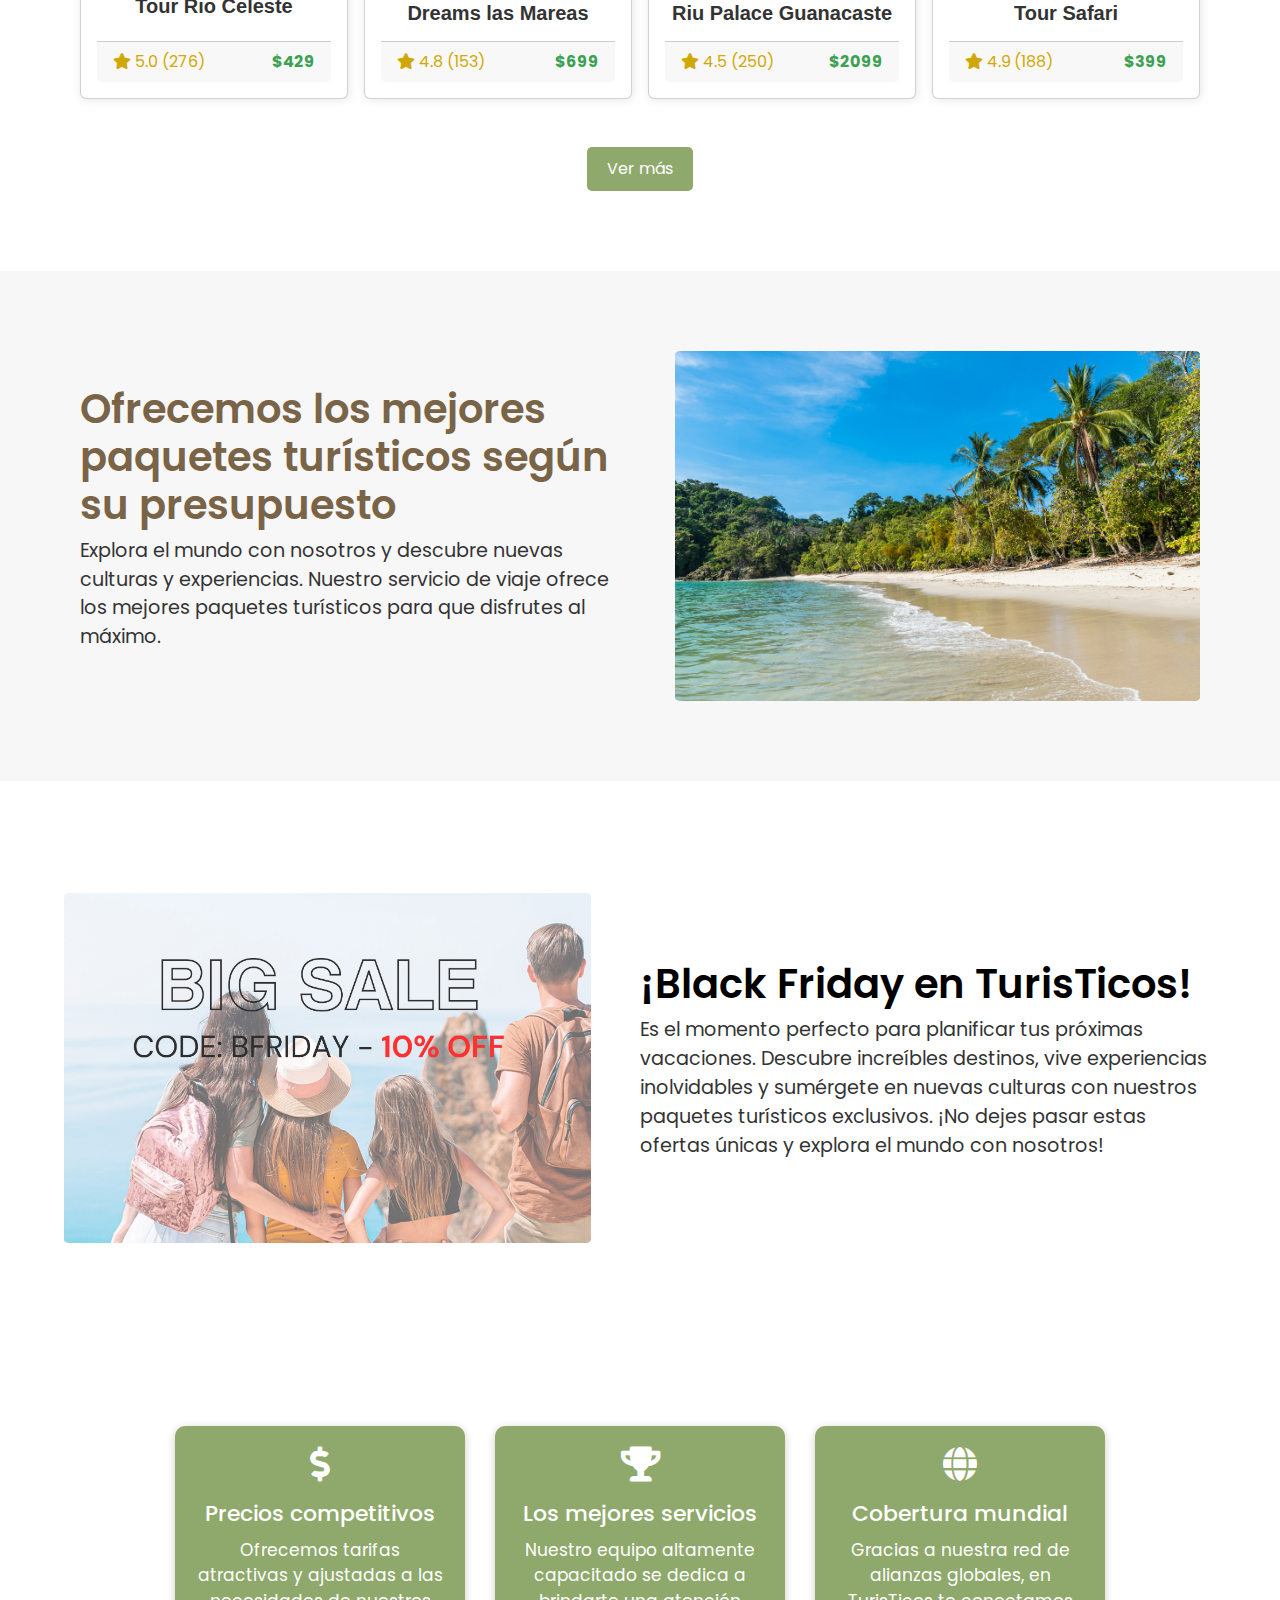
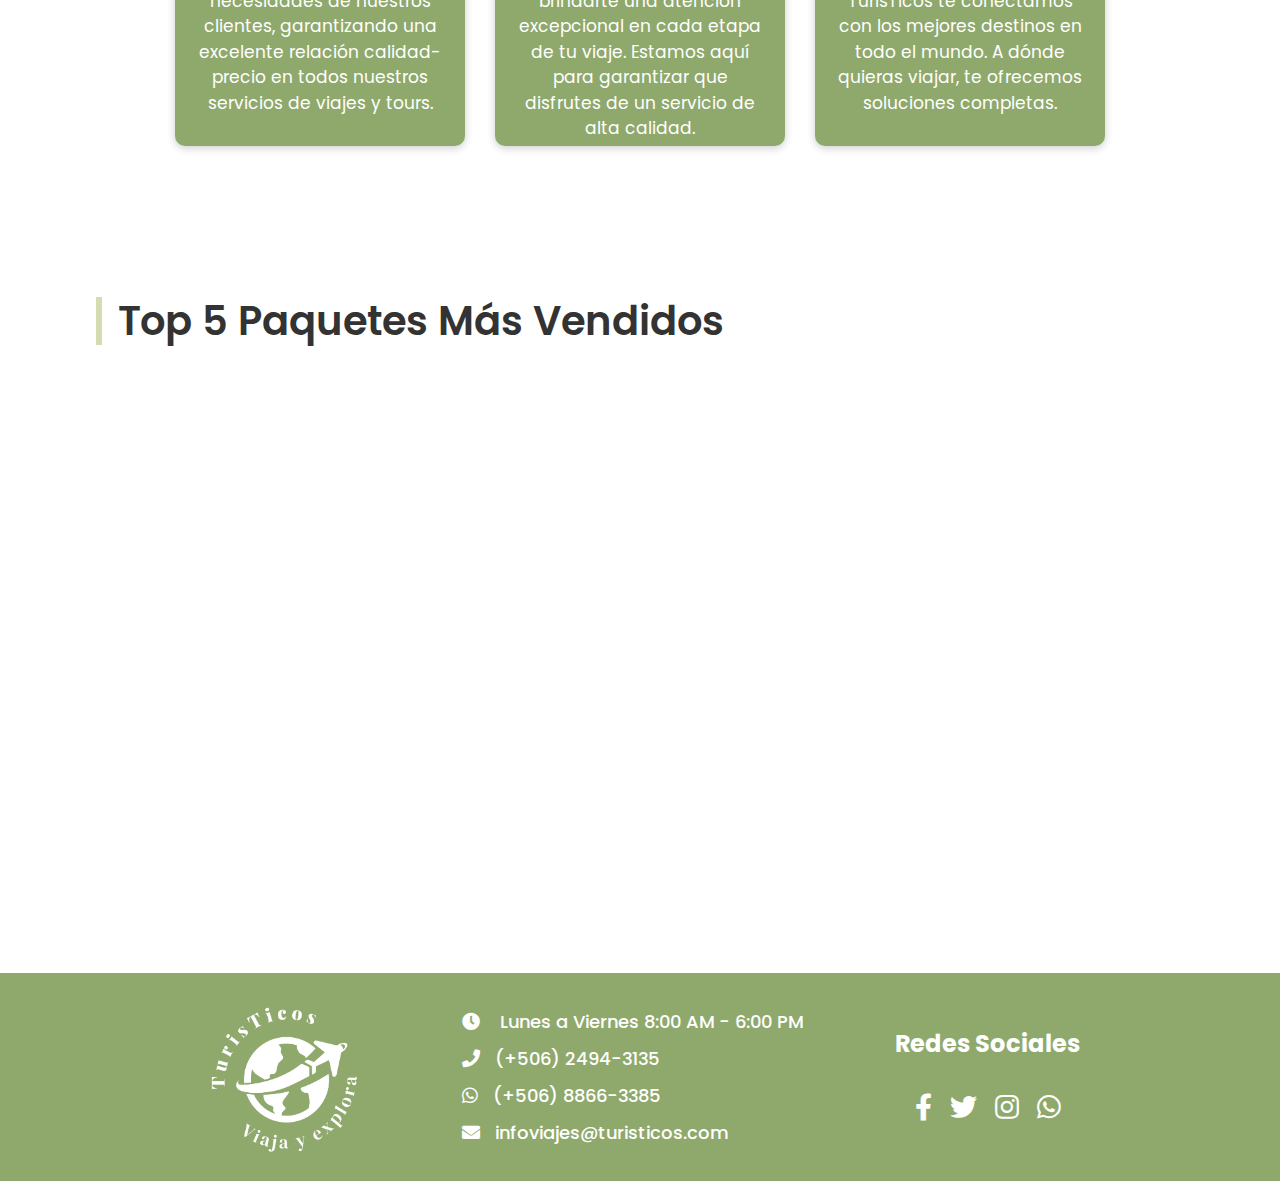
==== commit 809697d5: "Cambios" ====
--- a/index.html
+++ b/index.html
@@ -7,11 +7,12 @@
     <title>TurisTicos</title>
     <link rel="stylesheet" href="css/main.css">
     <script src="https://cdn.jsdelivr.net/npm/chart.js"></script>
-    
+
 
     <link rel="stylesheet" href="https://cdnjs.cloudflare.com/ajax/libs/font-awesome/5.15.4/css/all.min.css">
     <script src="https://code.jquery.com/jquery-3.5.1.min.js"></script>
     <script src="indicadorCarrito.js"></script>
+    <script src="grafico.js"></script>
 
     <!--Bootstrap-->
     <link href="https://cdn.jsdelivr.net/npm/bootstrap@5.3.3/dist/css/bootstrap.min.css" rel="stylesheet"
@@ -176,7 +177,7 @@
                         <div class="rating">
                             <i class="fas fa-star"></i> 5.0 (276)
                         </div>
-                        <div class="price">$990</div>
+                        <div class="price">$429</div>
                     </div>
                 </div>
 
@@ -274,7 +275,7 @@
                     exclusivos. ¡No dejes pasar estas ofertas únicas y explora el mundo con nosotros!</p>
             </div>
         </section>
-        
+
         <!-- Sección de Servicios -->
         <section class="services">
             <div class="service-card">
@@ -301,18 +302,15 @@
         </section>
 
         <div class="tarjetas">
-        <h2 class="subtitulo" >Top 5 Paquetes Más Vendidos</h2>
-    </div>
+            <h2 class="subtitulo">Top 5 Paquetes Más Vendidos</h2>
+        </div>
         <div class="grafico-container">
-          <!-- Gráfico de paquetes más vendidos -->
-          <canvas id="paquetesChart"></canvas>
-    
-          <!-- Lista de paquetes más vendidos -->
-          <ul class="paquetes-lista" id="paquetesLista"></ul>
-      </div>
-  
-      <script src="grafico.js"></script>
-    
+            <canvas id="paquetesChart"></canvas>
+            <ul class="paquetes-lista" id="paquetesLista"></ul>
+        </div>
+
+
+
     </main>
 
     <!-- Footer -->
--- a/css/main.css
+++ b/css/main.css
@@ -875,42 +875,45 @@
   background-color: #758a5b;
 }
 
+
 /* Contenedor del gráfico y la lista */
 .grafico-container {
   display: flex;
-  justify-content:right;
-  align-items:center;
+  justify-content: center;
+  align-items: center;
   width: 100%;
-  max-width: 1100px; 
+  max-width: 1100px;
   padding: 50px;
   box-sizing: border-box;
-  gap: 30px; 
-  flex-wrap: wrap; 
-}
-
+  gap: 30px;
+  flex-wrap: wrap;
+  margin: 0 auto;
+}
+
+/* Estilos para el gráfico */
 #paquetesChart {
-  max-width: 500px; 
+  max-width: 500px;
   width: 100%;
   height: 400px;
 }
 
 /* Estilos para la lista de paquetes */
 .paquetes-lista {
-  display:flex;
+  display: flex;
   flex-direction: column;
-  justify-content: flex-end; 
-  align-items: flex-start;
+  justify-content: flex-start;
+  align-items: center;
   font-size: 1.1em;
   font-weight: 600;
   list-style-type: none;
   margin-top: 20px;
   color: #333;
-  max-width: 440px; /* Limitar el tamaño de la lista */
+  max-width: 440px;
   width: 100%;
 }
 
 .paquetes-lista li {
-  margin-bottom: 20px; /* Más espacio entre los elementos */
+  margin-bottom: 20px;
   padding: 15px;
   background-color: white;
   border-radius: 8px;
@@ -953,7 +956,7 @@
     text-align: center;
   }
 
-  /* Ajustar la lista de paquetes para pantallas más pequeñas */
+
   .paquetes-lista li {
     font-size: 1em;
     width: 90%;
@@ -963,7 +966,6 @@
 }
 
 @media (max-width: 480px) {
-  /* Para pantallas aún más pequeñas */
   .paquetes-lista li {
     font-size: 0.9em;
     padding: 12px;
@@ -973,5 +975,4 @@
     width: 25px;
     height: 25px;
   }
-}
-
+}